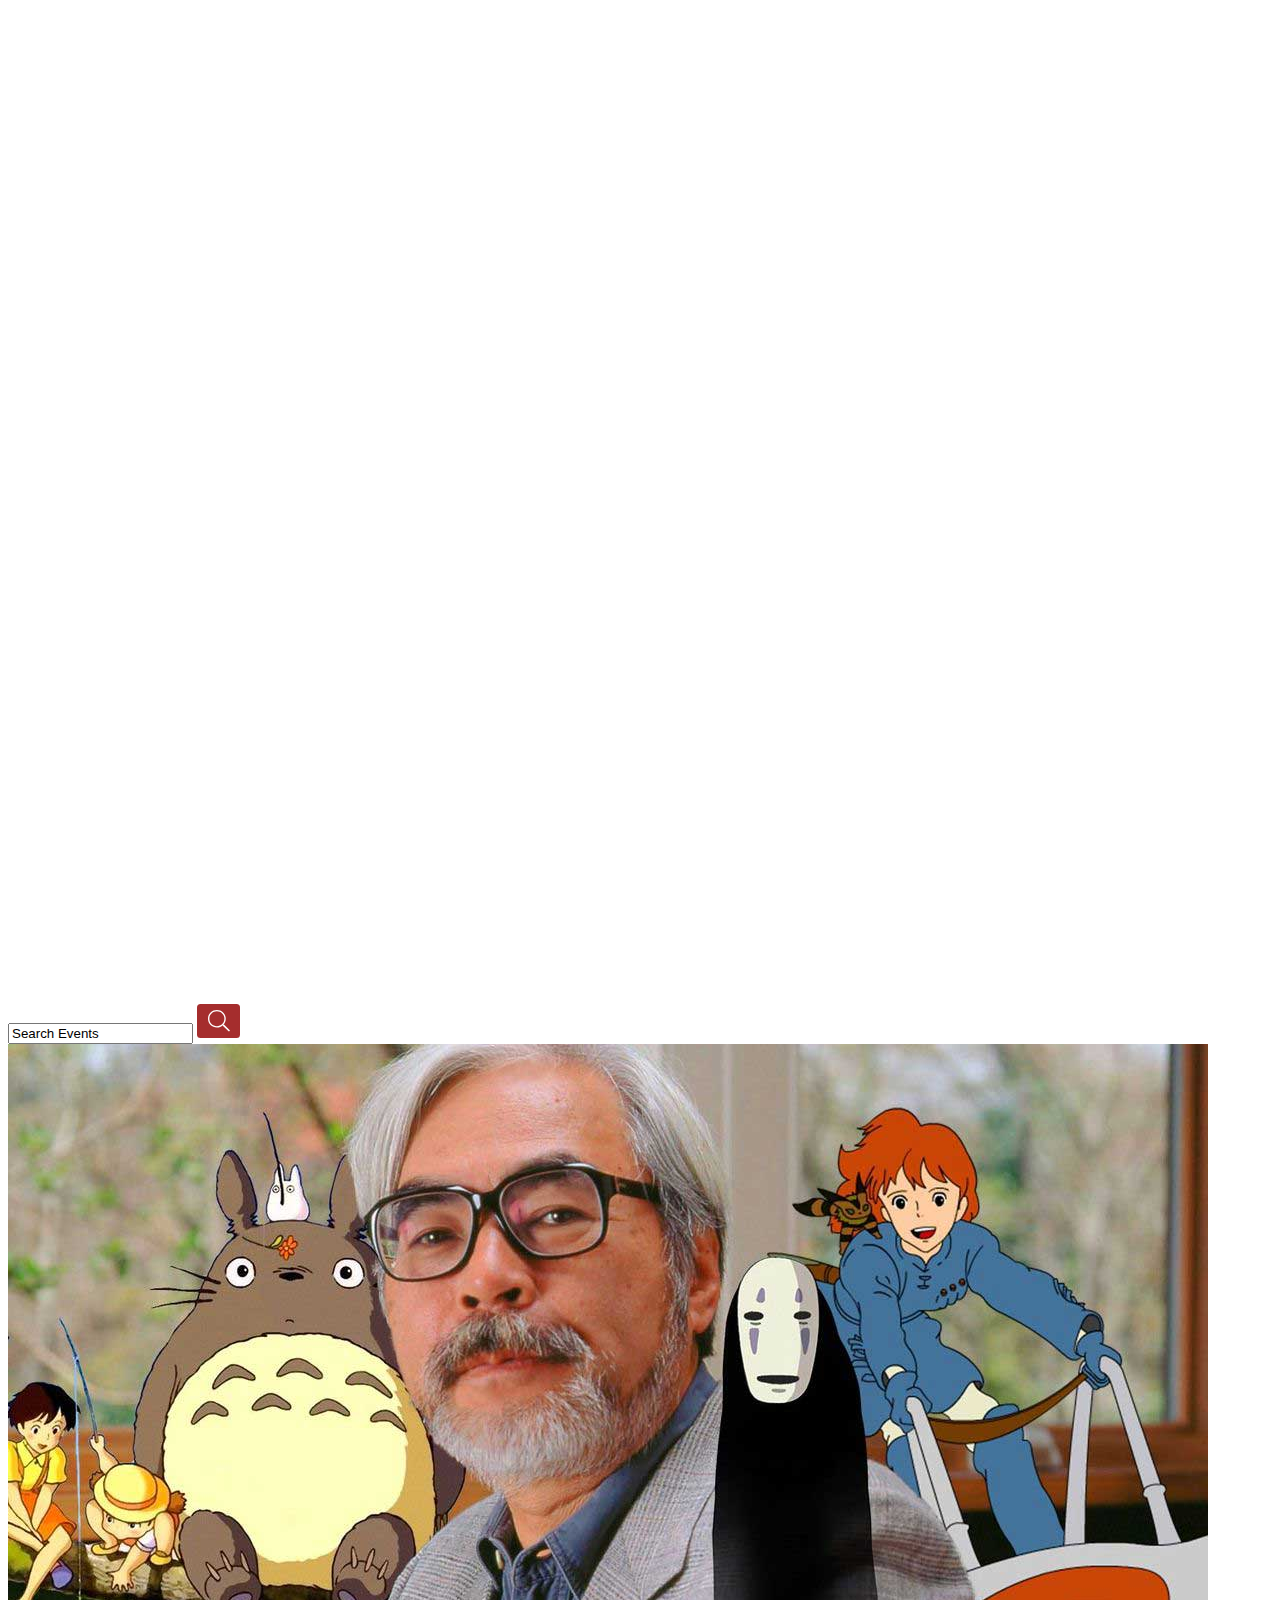
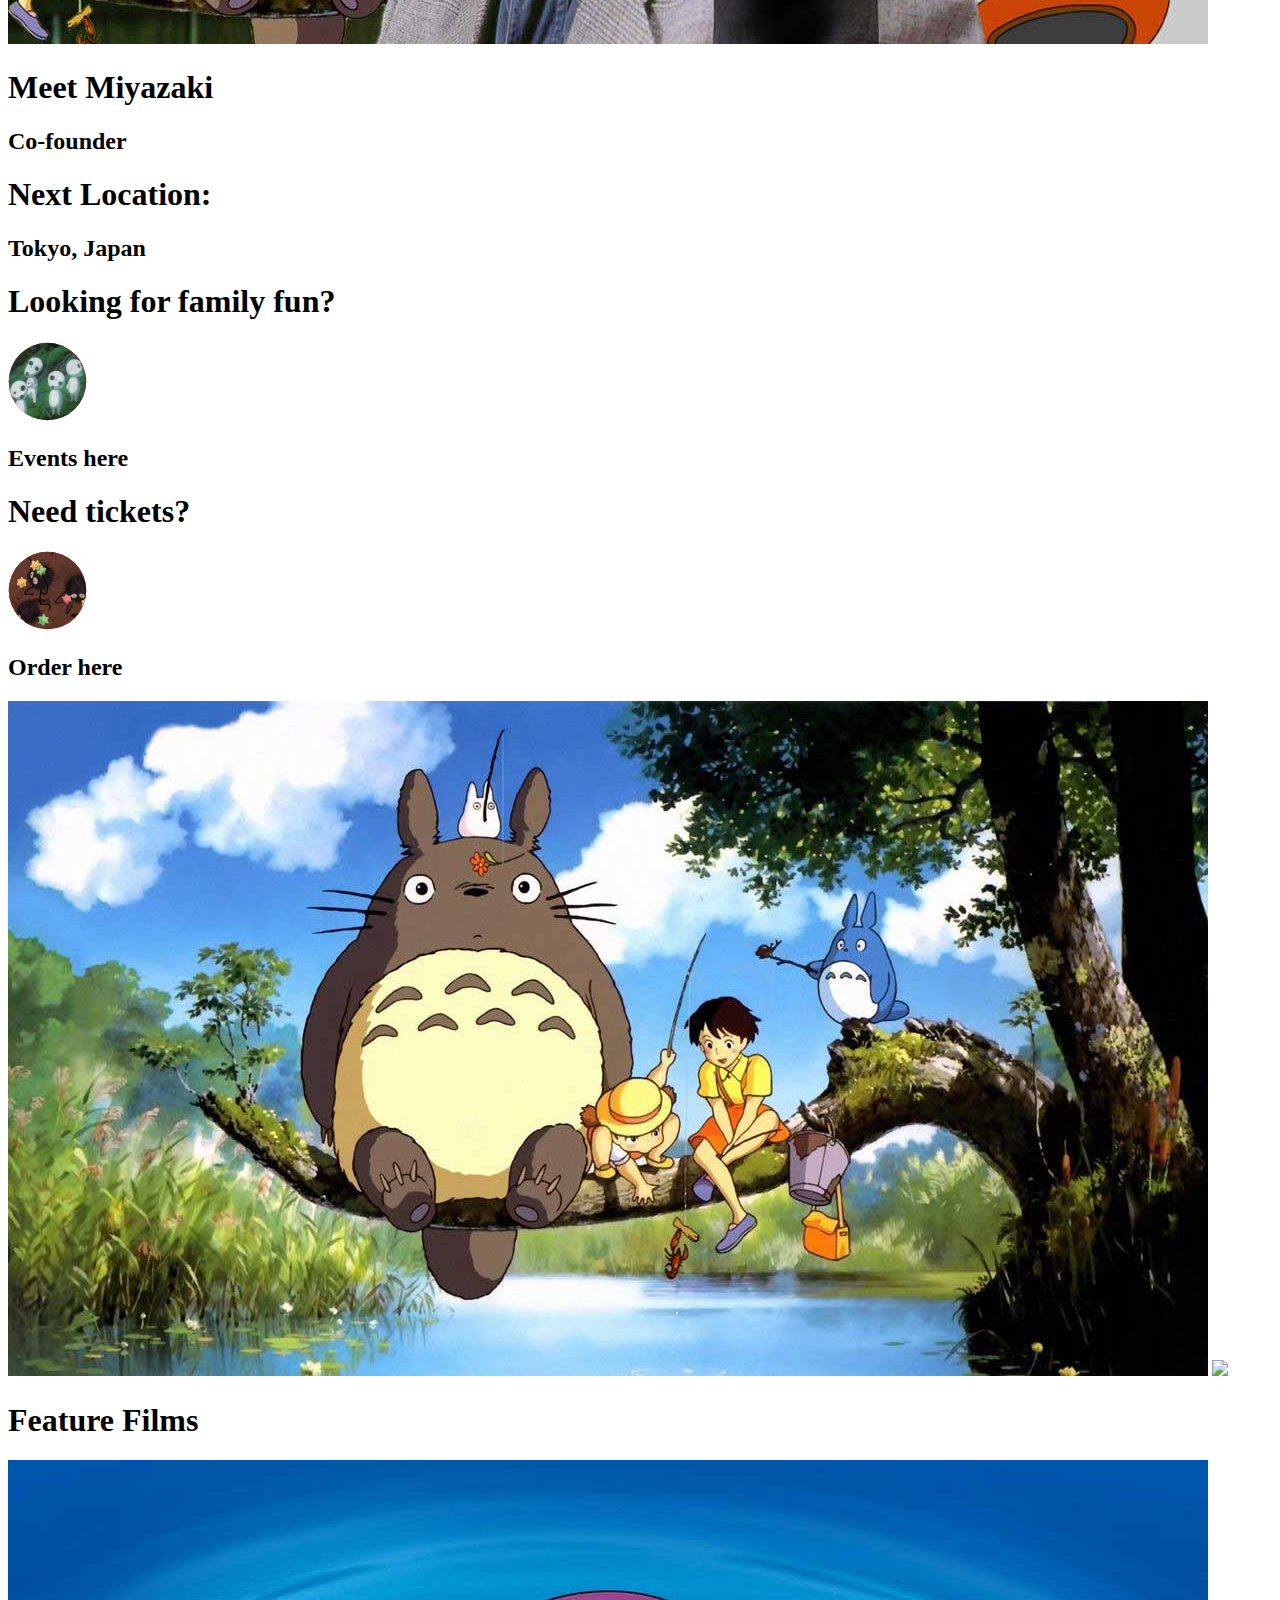
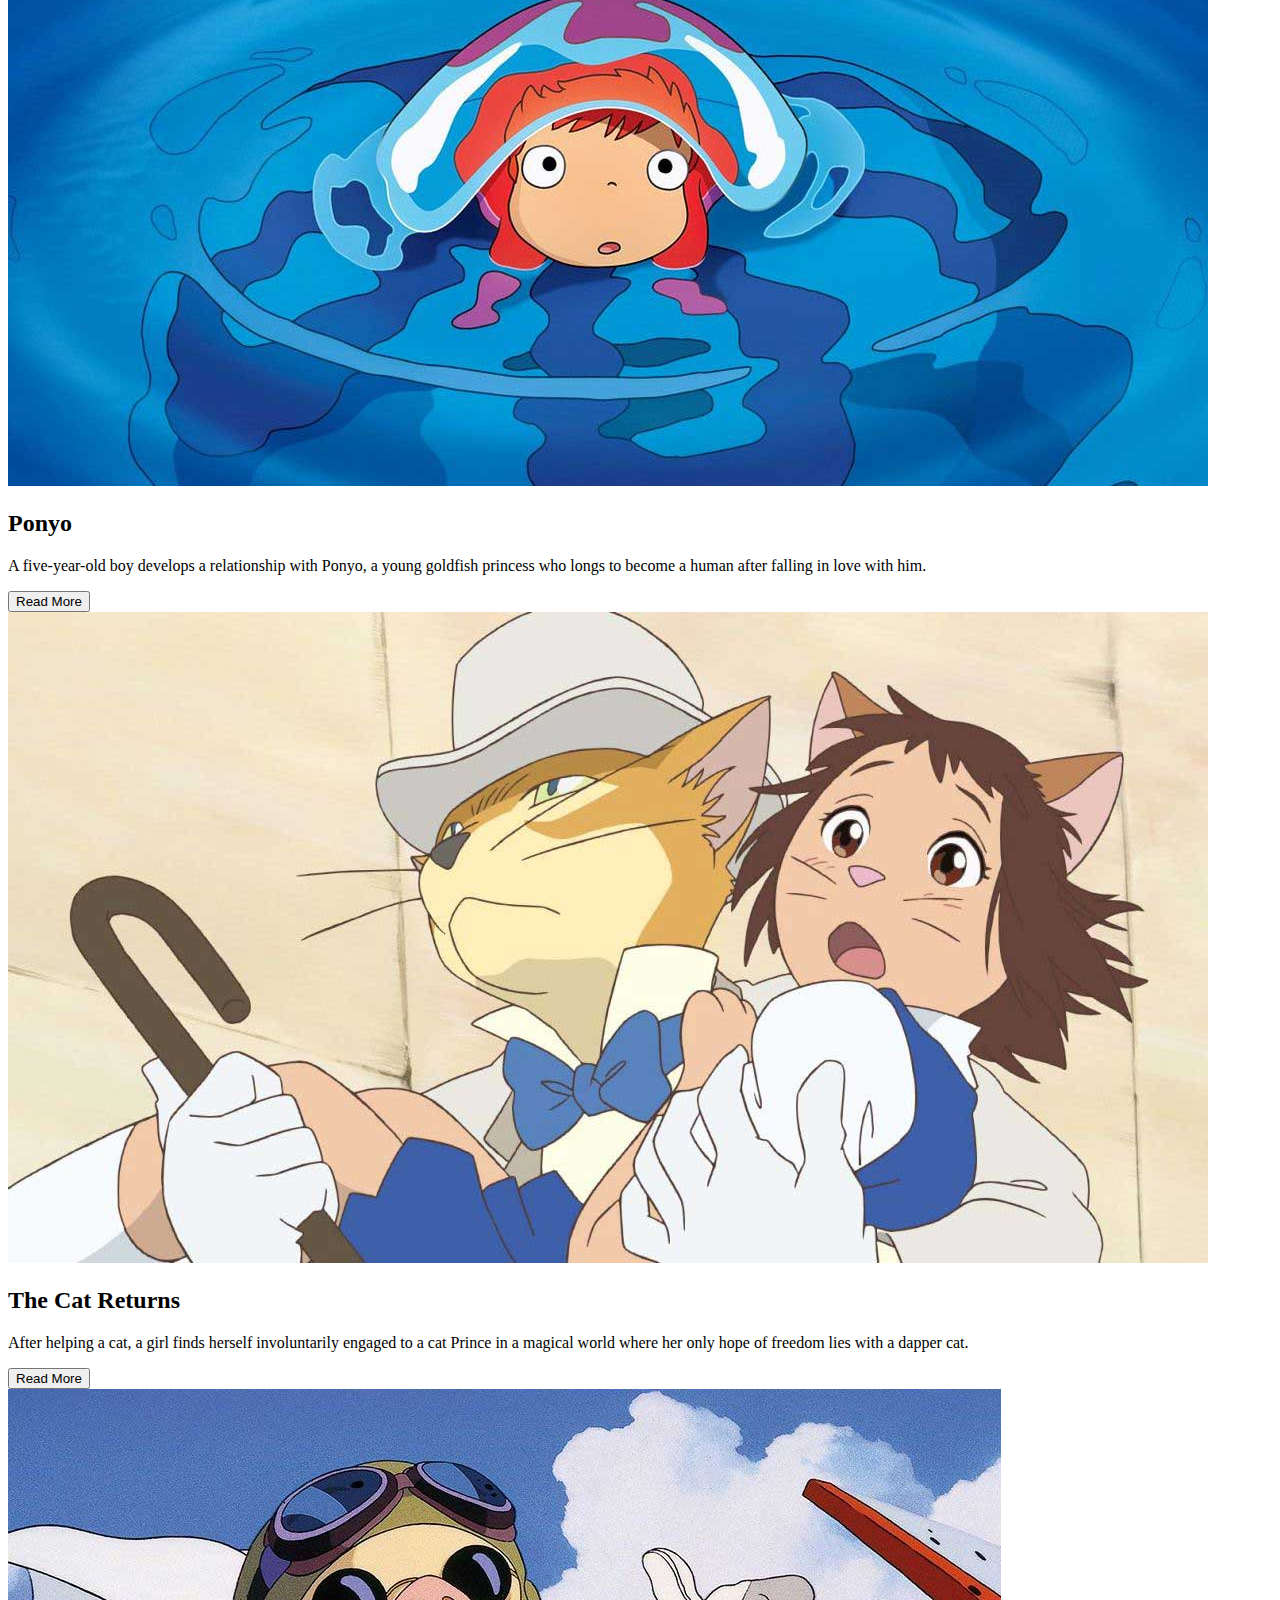
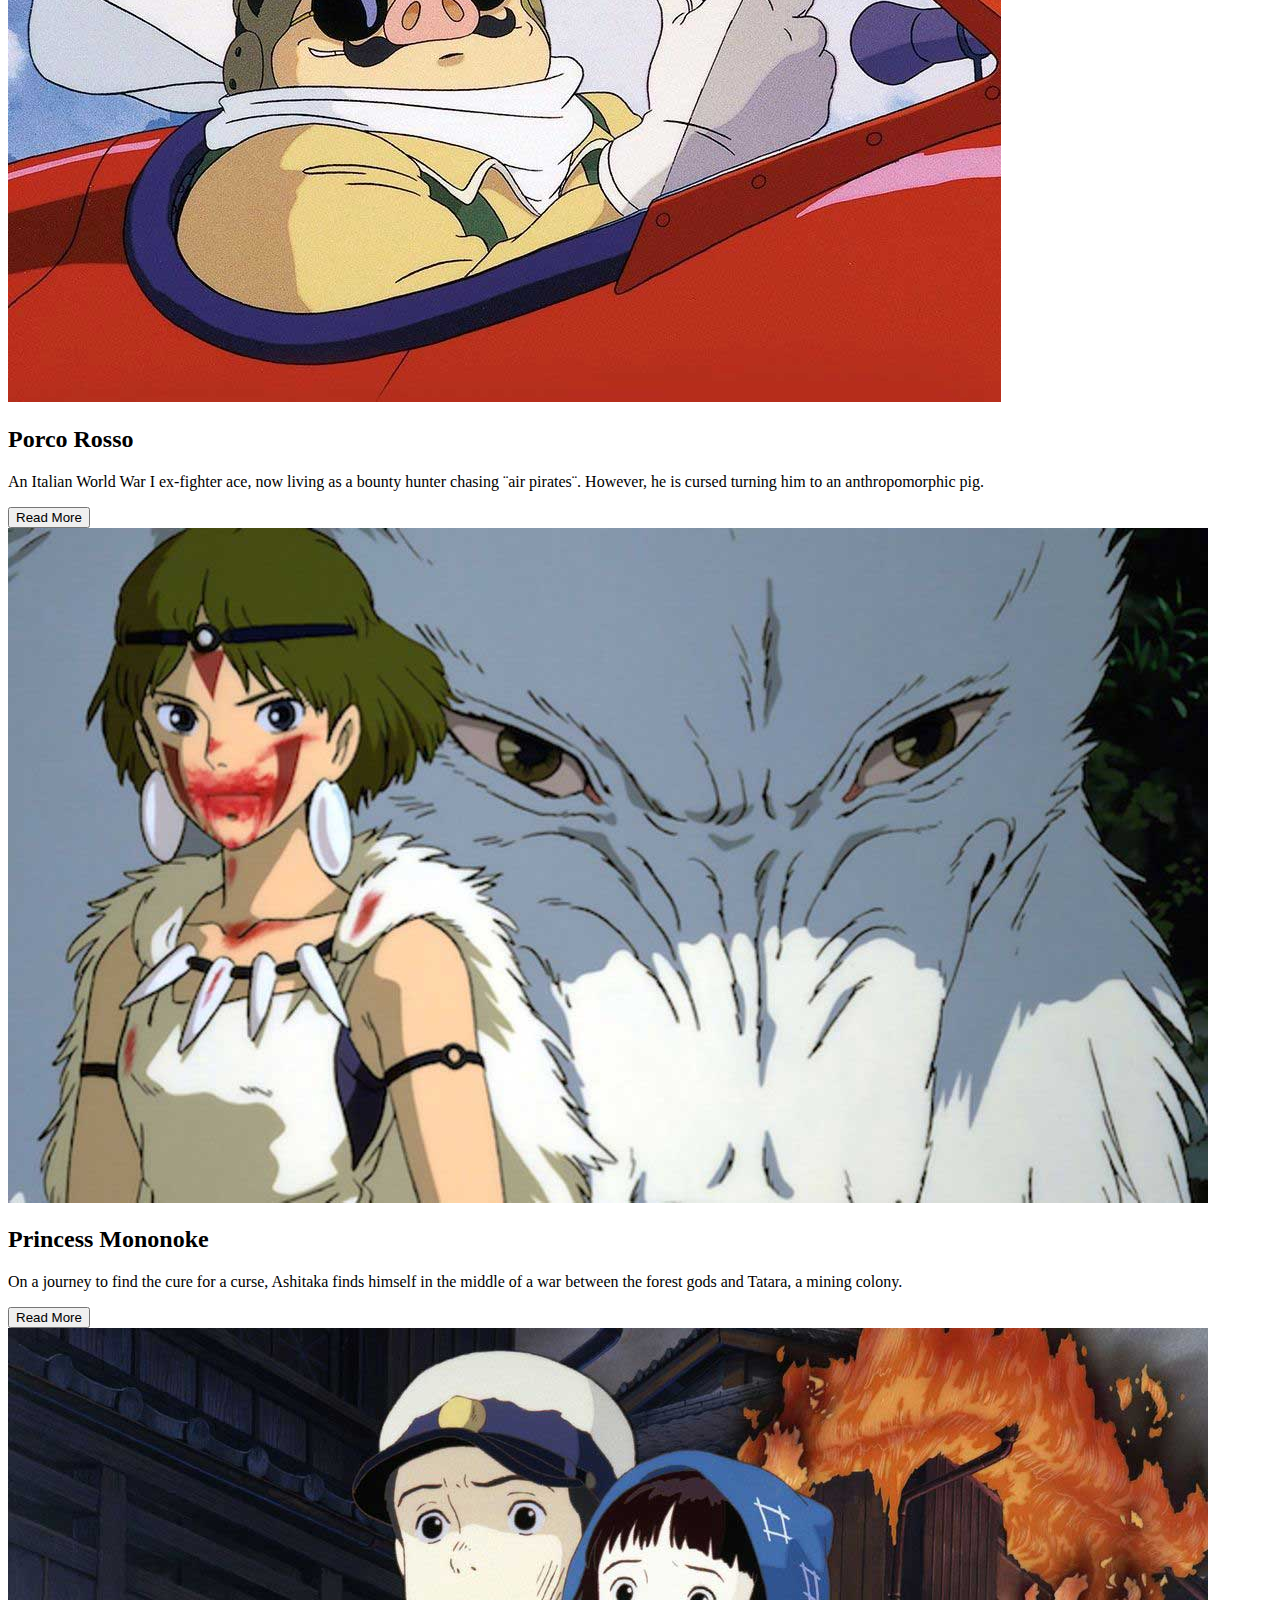
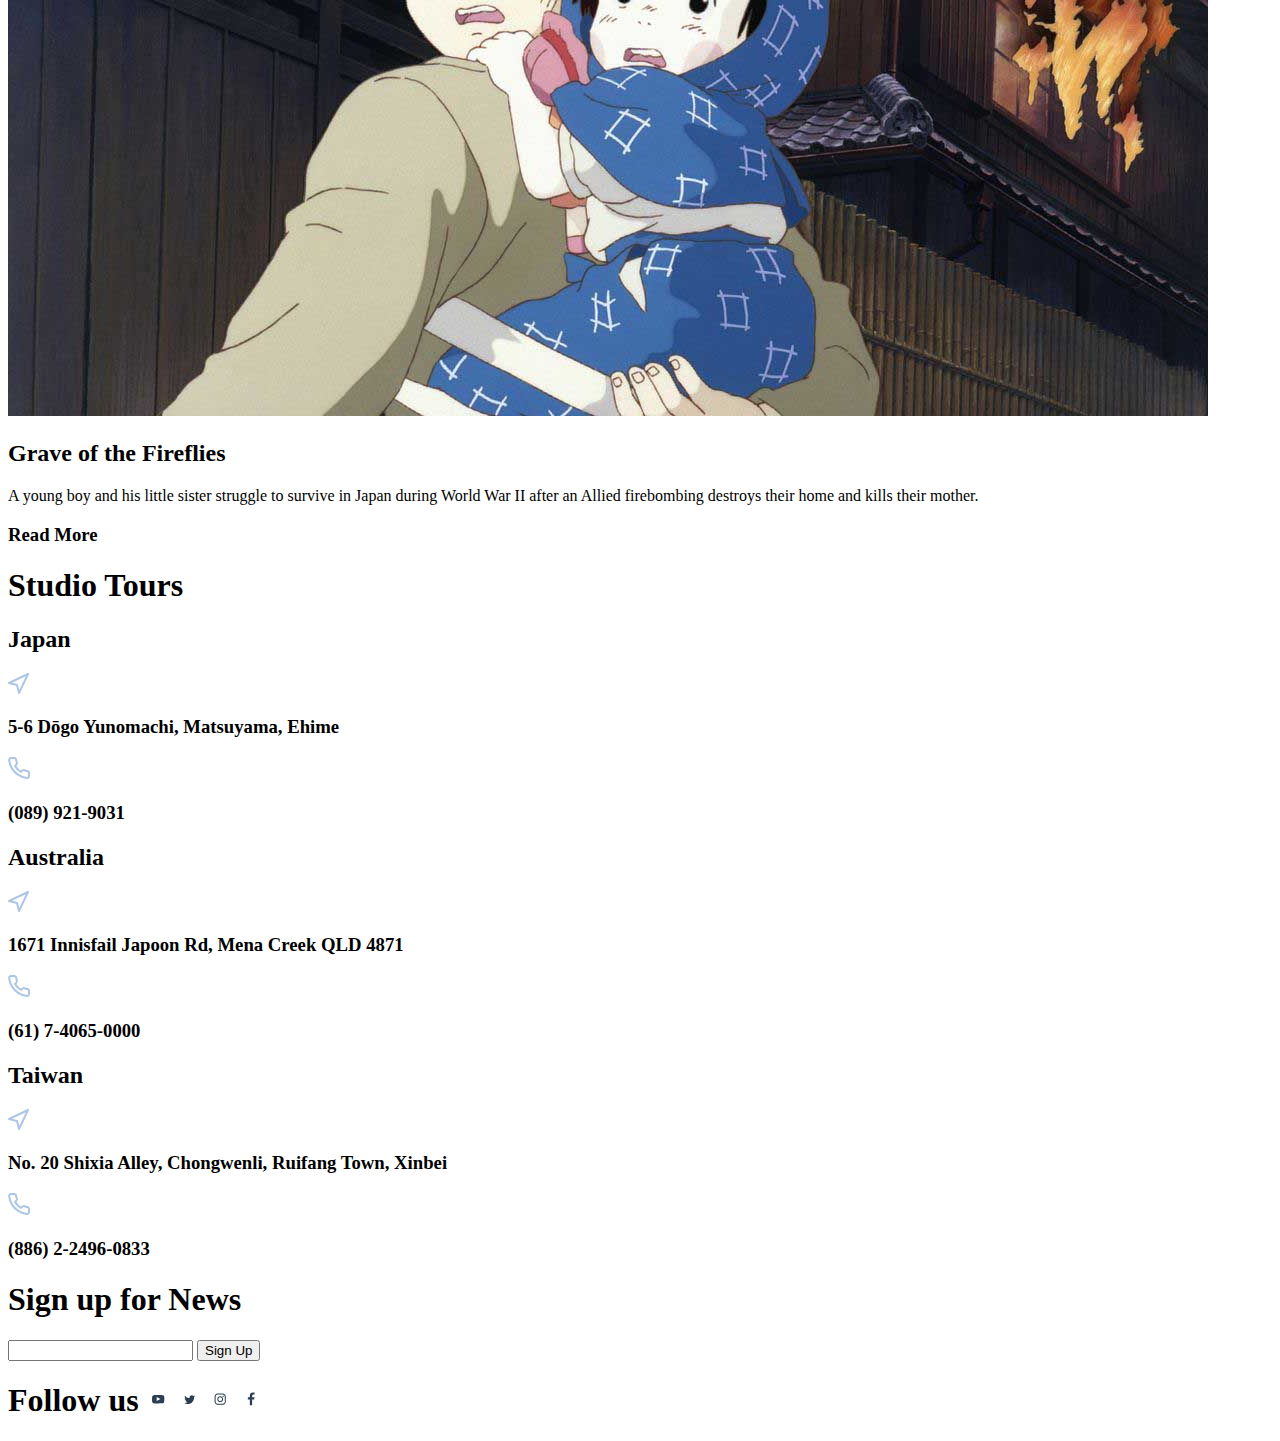
==== dev/index.html @ 04350778 "add inputs/buttons" ====
<!doctype html>
<html lang="en">

  <head>
    <meta charset="UTF-8">
    <meta name="viewport" content="width=device-width, initial-scale=1.0">
    <meta http-equiv="X-UA-Compatible" content="ie=edge">
    <link rel="stylesheet" href="css/styles.css">
    <title>KerryK Reskin</title>
  </head>

  <body>

  <header>
        <img src="/assets/Icons/studiglogo.png">
  <input type="text" value="Search Events">
        <img src="/assets/Icons/search-light.svg">
  </header>

  <section>
        <img src="/assets/hero/banner.jpg">
    <h1>Meet Miyazaki</h1>
    <h2>Co-founder</h2>
    <h1>Next Location:</h1>
    <h2>Tokyo, Japan</h2>
  </section>

  <section>
    <h1>Looking for family fun?</h1>
        <img src="/assets/Icons/sprite.svg">
    <h2>Events here</h2>
    <h1>Need tickets?</h1>
        <img src="/assets/Icons/soot.svg">
    <h2>Order here</h2>
  </section>

  <section>
        <img src="/assets/totoro.jpg">
        <img src="assets/spirited_away.jpg">
  </section>

  <section>
    <h1>Feature Films</h1>
            <div>
        <img src="/assets/Ponyo.jpg">
    <h2>Ponyo</h2>
    <p>A five-year-old boy develops a relationship with Ponyo,
       a young goldfish princess who longs to become a human 
       after falling in love with him.
      </p>
    <button type="button">Read More</button>
            </div>
            <div>
        <img src="/assets/catreturns.jpg">
    <h2>The Cat Returns</h2>
    <p>After helping a cat, a girl finds herself involuntarily 
      engaged to a cat Prince in a magical world where her only 
      hope of freedom lies with a dapper cat.
      </p>
    <button type="button">Read More</button>
            </div>
            <div>
        <img src="/assets/porcorosso.jpg">
    <h2>Porco Rosso</h2>
    <p>An Italian World War I ex-fighter ace, now living as a 
      bounty hunter chasing ¨air pirates¨. However, he is cursed 
      turning him to an anthropomorphic pig.
      </p>
    <button type="button">Read More</button>
            </div>
            <div>
        <img src="/assets/princess.jpg">
    <h2>Princess Mononoke</h2>
    <p>On a journey to find the cure for a curse, Ashitaka finds 
      himself in the middle of a war between the forest gods and 
      Tatara, a mining colony.
      </p>
    <button type="button">Read More</button>
            </div>
            <div>
        <img src="/assets/graveofthefireflies.jpg">
    <h2>Grave of the Fireflies</h2>
    <p>A young boy and his little sister struggle to survive in 
      Japan during World War II after an Allied firebombing 
      destroys their home and kills their mother.
      </p>
    <h3>Read More</h3>
            </div>
  </section>

  <footer>
    <div>
    <h1>Studio Tours</h2>
      <div>
      <h2>Japan</h2>
          <img src="/assets/Icons/arrow.svg">
        <h3>5-6 Dōgo Yunomachi, Matsuyama, Ehime</h3>
          <img src="/assets/Icons/phone.svg">
        <h3>(089) 921-9031</h3>
      </div>
      <div>
      <h2>Australia</h2>
          <img src="/assets/Icons/arrow.svg">
        <h3>1671 Innisfail Japoon Rd, Mena Creek QLD 4871</h3>
          <img src="/assets/Icons/phone.svg">
        <h3>(61) 7-4065-0000</h3>
      </div>
      <div>
      <h2>Taiwan</h2>
          <img src="/assets/Icons/arrow.svg">
        <h3>No. 20 Shixia Alley, Chongwenli, Ruifang Town, Xinbei</h3>
          <img src="/assets/Icons/phone.svg">
        <h3>(886) 2-2496-0833</h3>
      </div>
    </div>
  <form>
    <h1>Sign up for News</h1>
    <input type="text">
    <button type="button">Sign Up</button>
  </form>
    <h1>Follow us</h>
        <img src="/assets/Icons/youtube.svg">
        <img src="/assets/Icons/twitter.svg">
        <img src="/assets/Icons/instagram.svg">
        <img src="/assets/Icons/facebook.svg">
  </footer>

    <script src="js/scripts-min.js"></script>
  </body>
</html>
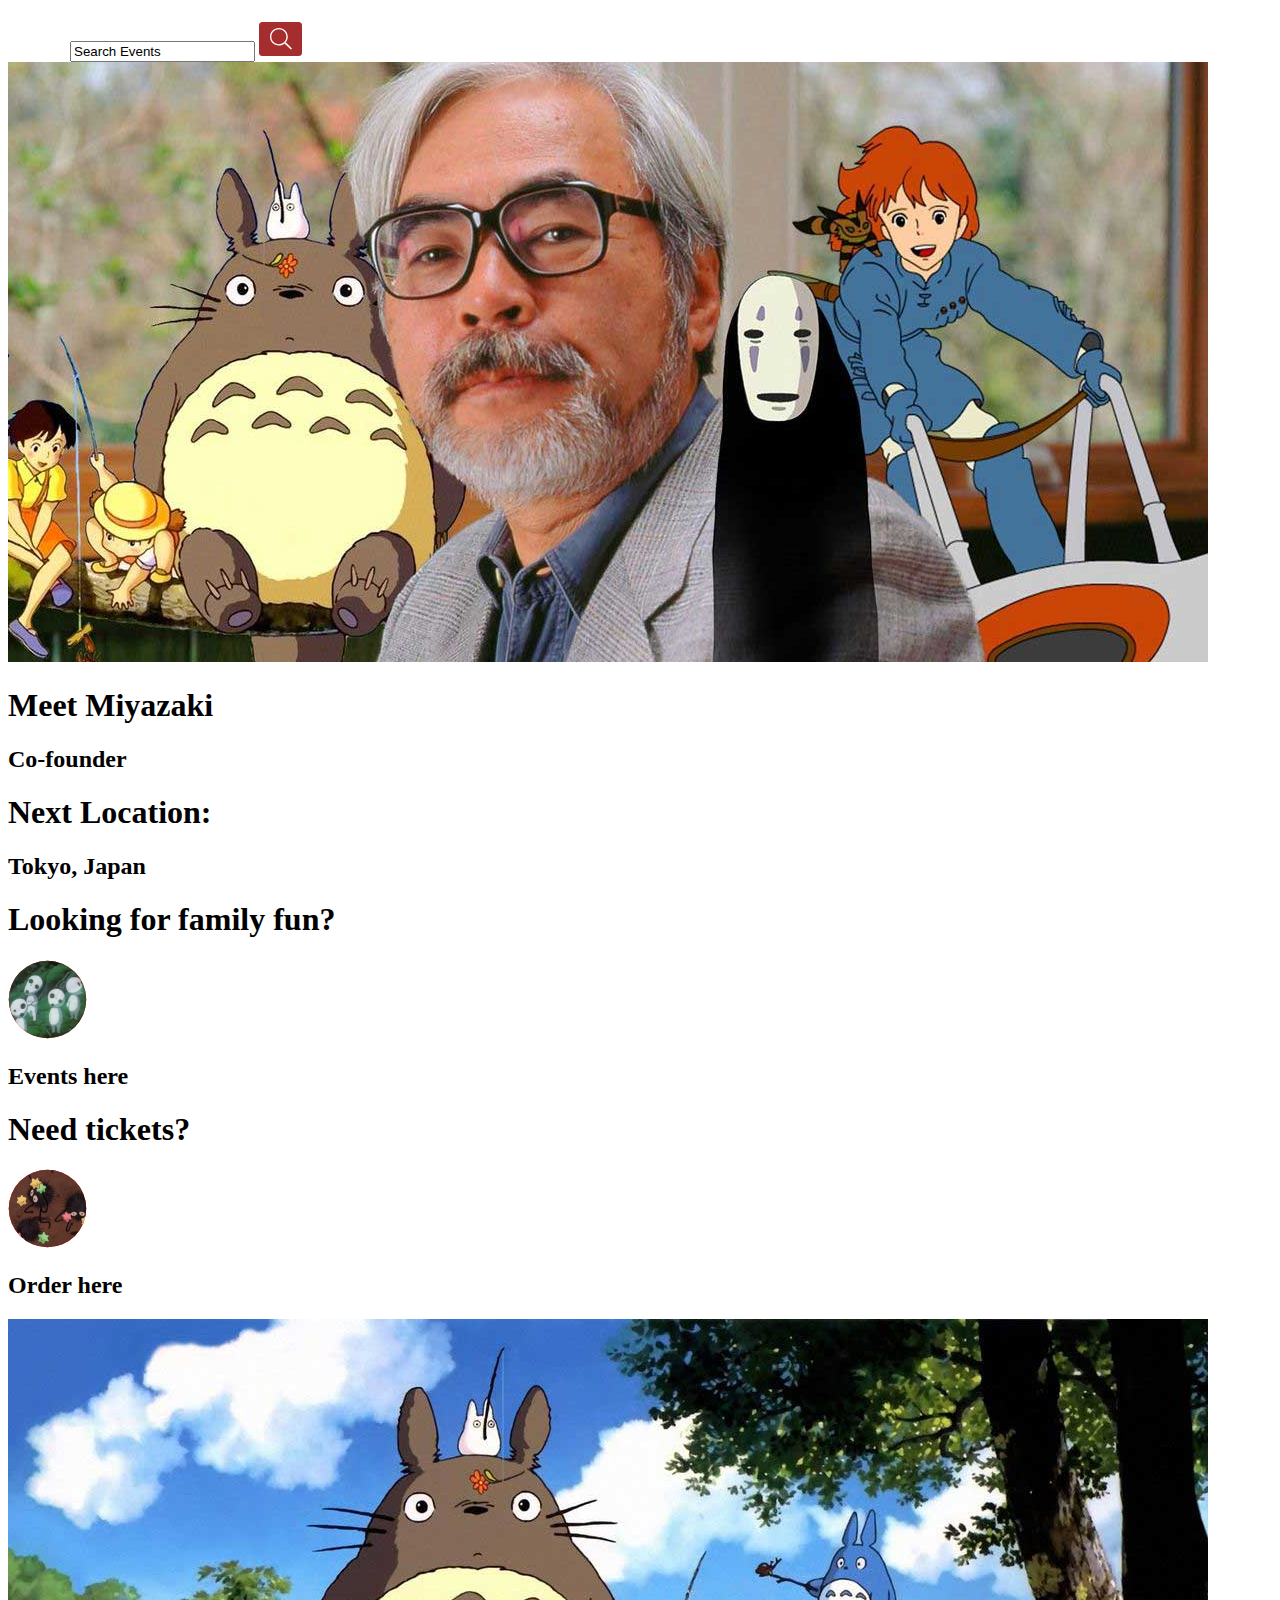
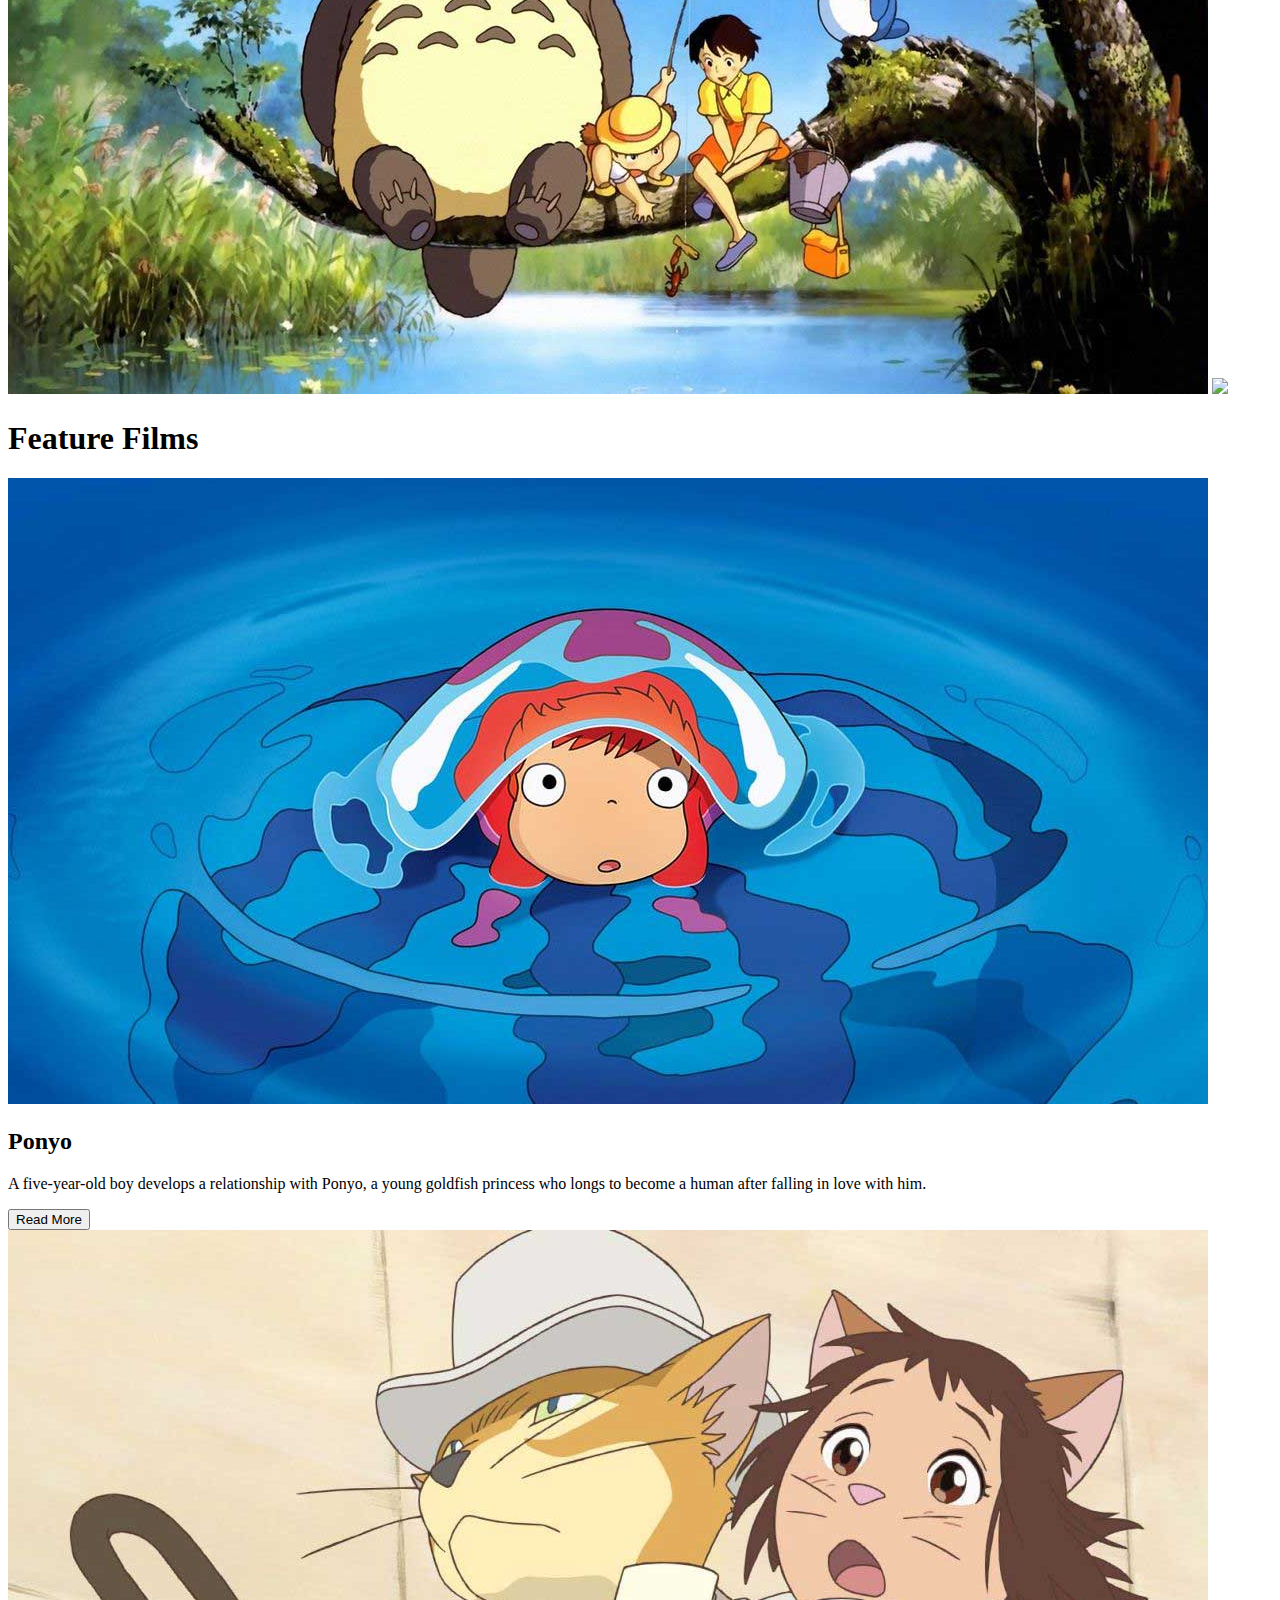
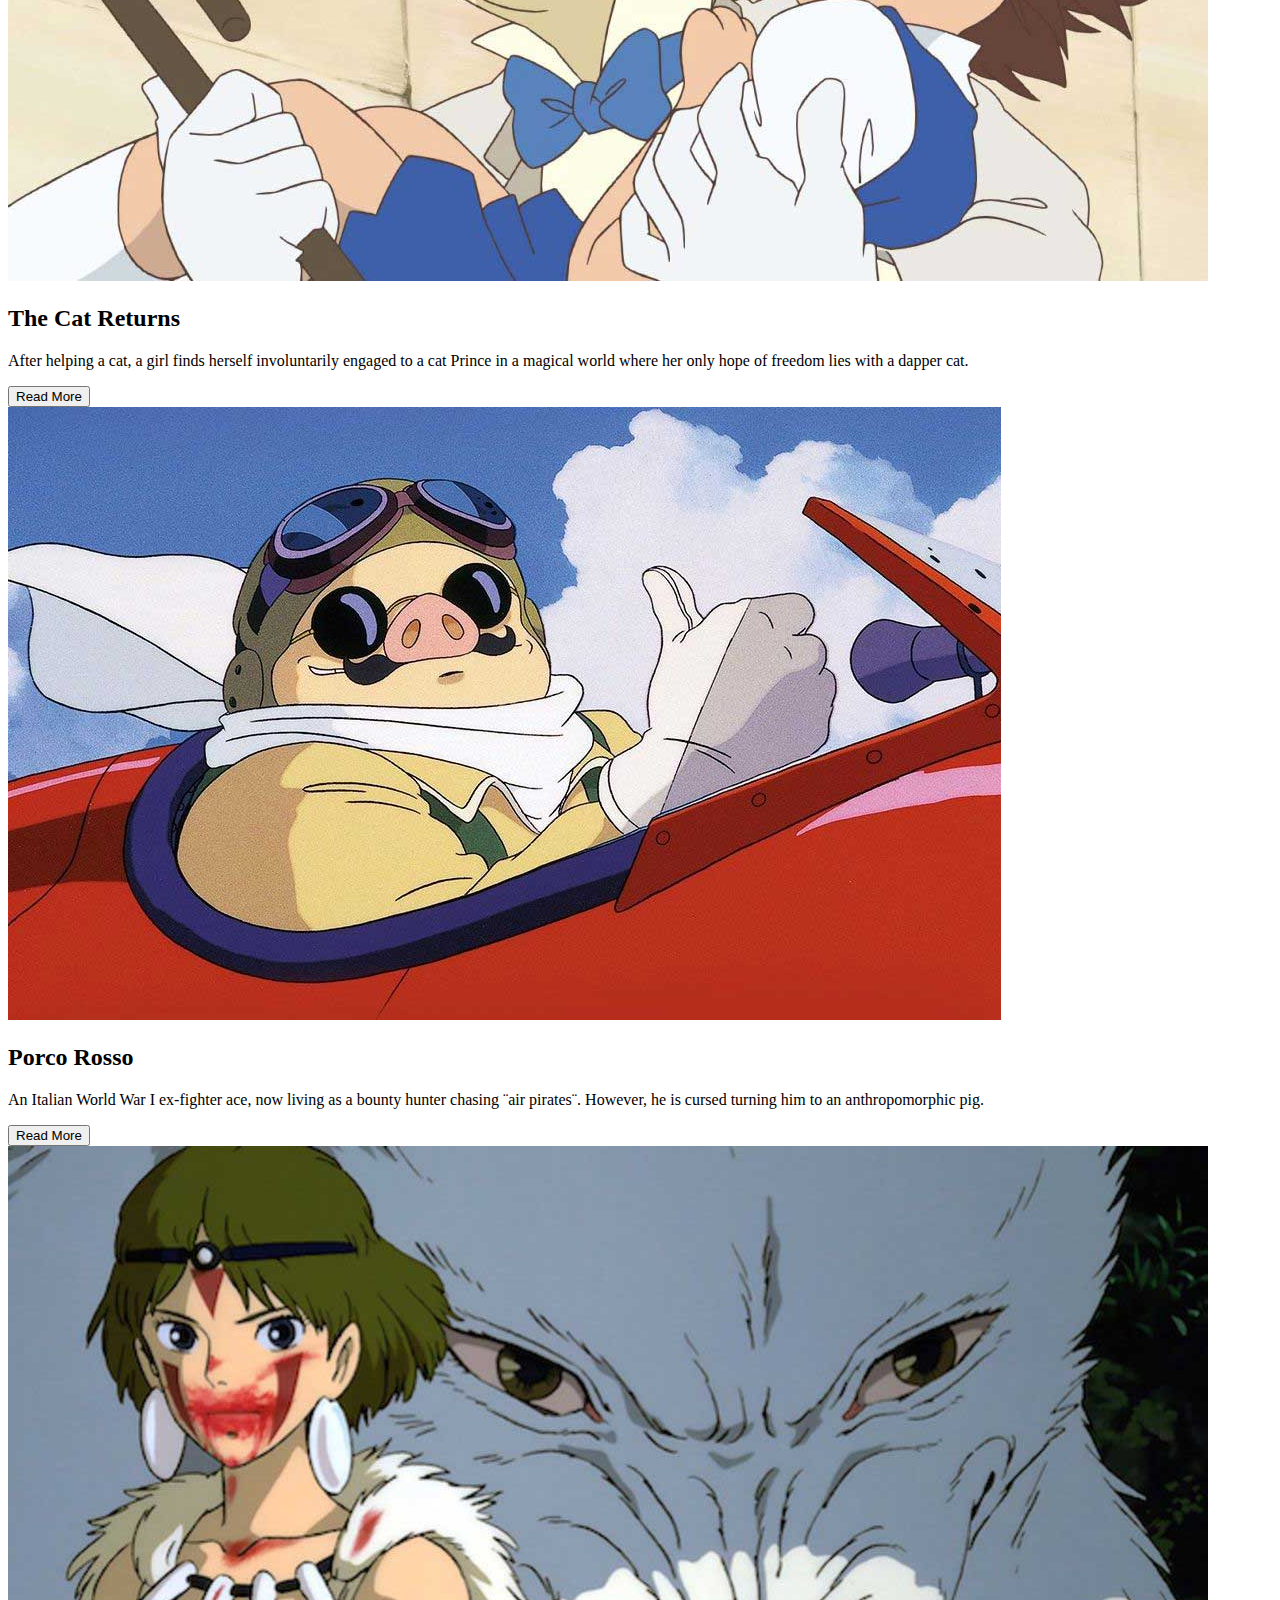
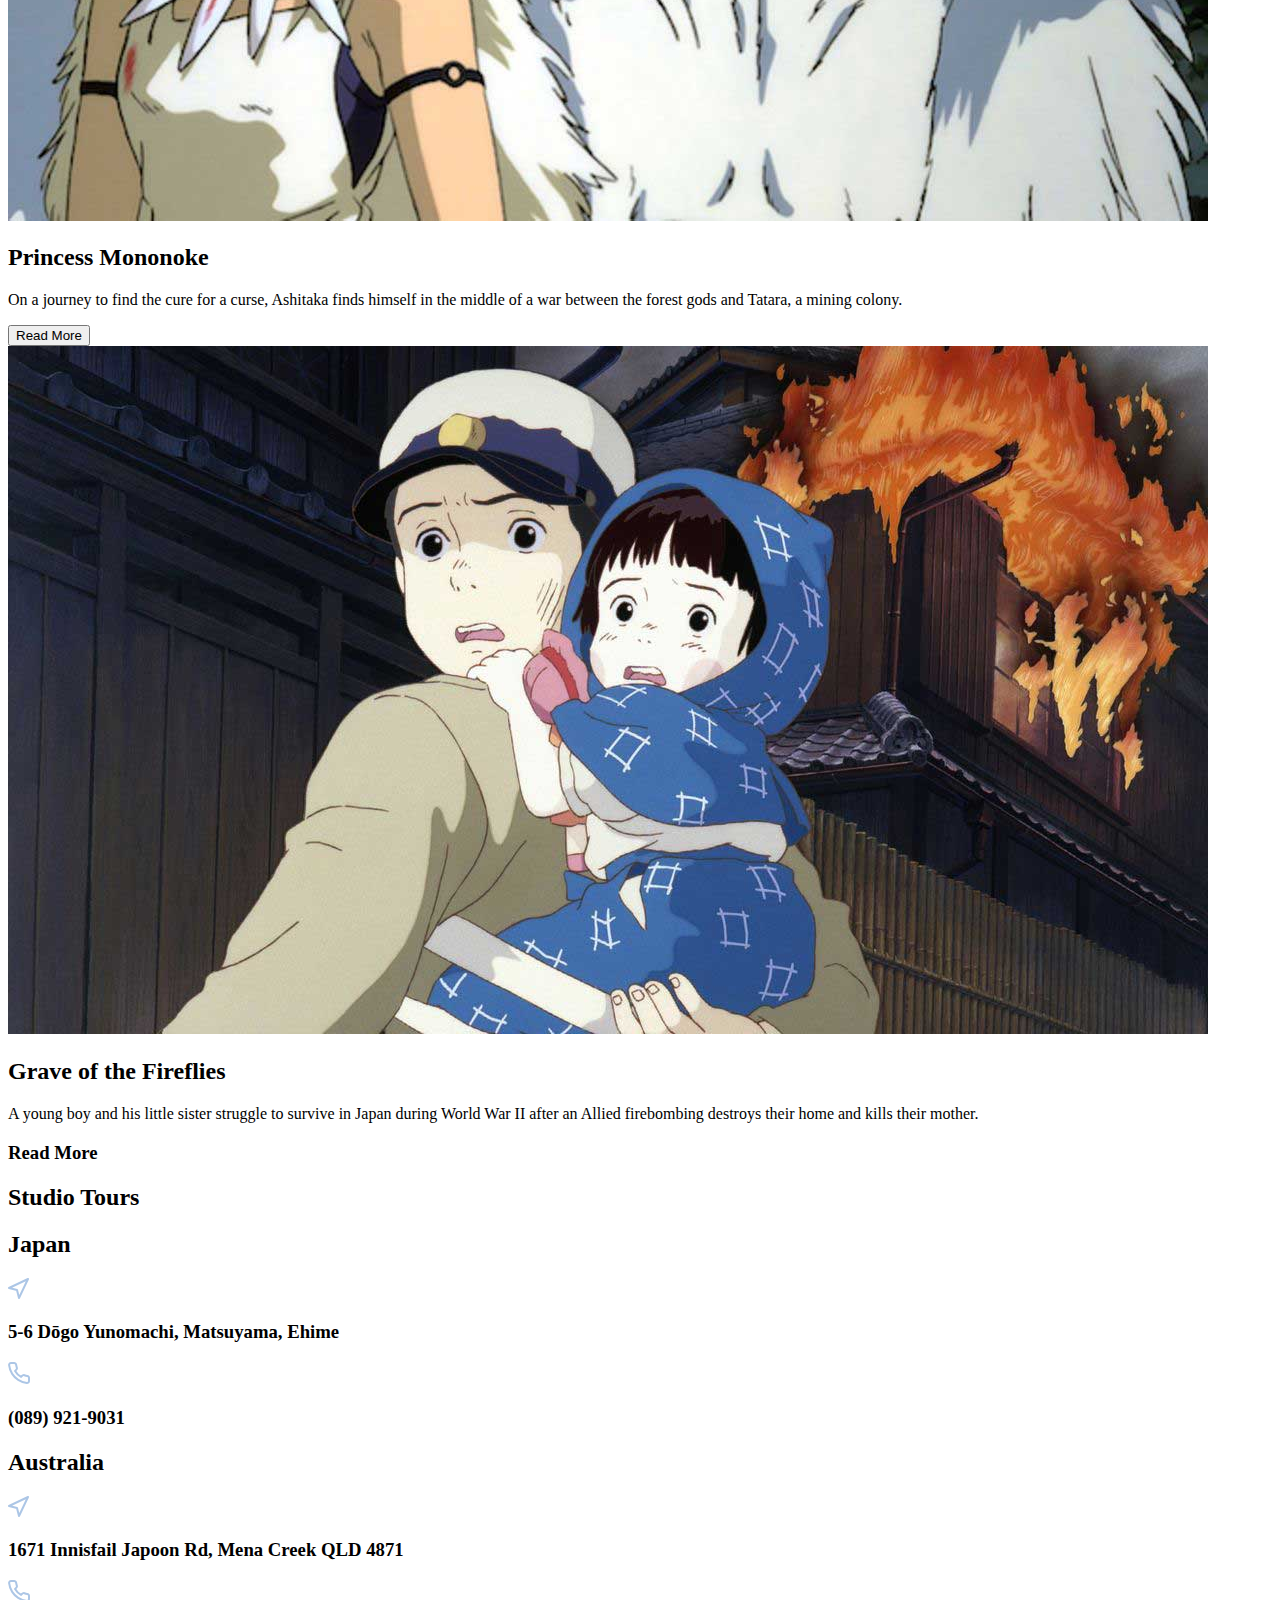
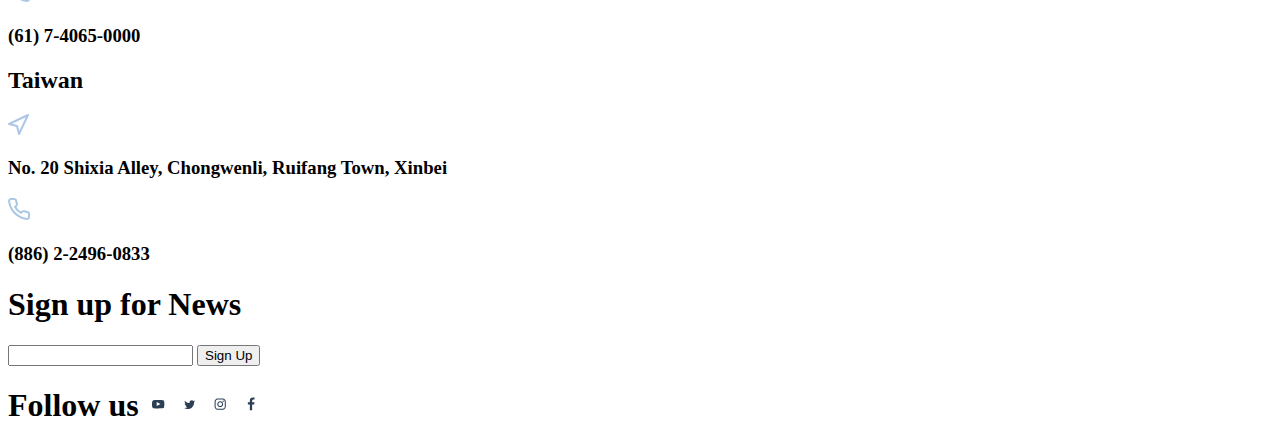
==== commit 4e12cfd1: "Basic Grid" ====
--- a/dev/index.html
+++ b/dev/index.html
@@ -11,118 +11,198 @@
 
   <body>
 
-  <header>
-        <img src="/assets/Icons/studiglogo.png">
+  <header class="container">
+    <div class="content">
+        <img src="/assets/Icons/studiologo.svg">
   <input type="text" value="Search Events">
         <img src="/assets/Icons/search-light.svg">
   </header>
-
-  <section>
+    </div>
+
+    <!-- Hero 1 -->
+  <section class=".hero">
         <img src="/assets/hero/banner.jpg">
+  </section>
+ 
+    <!-- Hero Tabs -->
+    <div class="container">
+  <section class="content">
     <h1>Meet Miyazaki</h1>
     <h2>Co-founder</h2>
+    </div>
+    <div class="container">
+  </section>
+  <section class="content">
     <h1>Next Location:</h1>
     <h2>Tokyo, Japan</h2>
   </section>
-
-  <section>
+    </div>
+
+    <div class="container">
+  <section class="content">
     <h1>Looking for family fun?</h1>
         <img src="/assets/Icons/sprite.svg">
     <h2>Events here</h2>
+  </section>
+    </div>
+    <div class="container">
+  <section class="content">
     <h1>Need tickets?</h1>
         <img src="/assets/Icons/soot.svg">
     <h2>Order here</h2>
   </section>
+   </div>
 
   <section>
         <img src="/assets/totoro.jpg">
         <img src="assets/spirited_away.jpg">
   </section>
 
-  <section>
+  <div class="container">
+  <section class="content">
     <h1>Feature Films</h1>
-            <div>
+  </section>
+  </div>
+
+  <section>
         <img src="/assets/Ponyo.jpg">
+  </section>
+  <div class="container">
+    <section class="content">
     <h2>Ponyo</h2>
     <p>A five-year-old boy develops a relationship with Ponyo,
        a young goldfish princess who longs to become a human 
        after falling in love with him.
       </p>
     <button type="button">Read More</button>
-            </div>
-            <div>
+  </section>
+  </div> 
+            
+  <section>
         <img src="/assets/catreturns.jpg">
+  </section>
+  <div class="container">
+    <section class="content">
     <h2>The Cat Returns</h2>
     <p>After helping a cat, a girl finds herself involuntarily 
       engaged to a cat Prince in a magical world where her only 
       hope of freedom lies with a dapper cat.
       </p>
     <button type="button">Read More</button>
-            </div>
-            <div>
+  </section>
+  </div>
+
+  <section>
         <img src="/assets/porcorosso.jpg">
+  </section>
+  <div class="container">
+    <section class="content">
     <h2>Porco Rosso</h2>
     <p>An Italian World War I ex-fighter ace, now living as a 
       bounty hunter chasing ¨air pirates¨. However, he is cursed 
       turning him to an anthropomorphic pig.
       </p>
     <button type="button">Read More</button>
-            </div>
-            <div>
+  </section>
+  </div>
+  
+  <section>
         <img src="/assets/princess.jpg">
+  </section>
+  <div class="container">
+    <section class="content">
     <h2>Princess Mononoke</h2>
     <p>On a journey to find the cure for a curse, Ashitaka finds 
       himself in the middle of a war between the forest gods and 
       Tatara, a mining colony.
       </p>
     <button type="button">Read More</button>
-            </div>
-            <div>
+  </section>
+  </div>
+  
+  <section>
         <img src="/assets/graveofthefireflies.jpg">
+  </section>
+  <div class="container">
+    <section class="content">
     <h2>Grave of the Fireflies</h2>
     <p>A young boy and his little sister struggle to survive in 
       Japan during World War II after an Allied firebombing 
       destroys their home and kills their mother.
       </p>
     <h3>Read More</h3>
-            </div>
-  </section>
-
+  </section>
+  </div>
+
+  <!-- Footer -->
   <footer>
-    <div>
-    <h1>Studio Tours</h2>
+    <div class="container">
+    <section class="content">
+    <h2>Studio Tours</h2>
+    </section>
       <div>
+      
+    <div class="container">
+    <section class="content">
       <h2>Japan</h2>
+    </section>
+    </div>
+      <div class="container">
+      <section class="content">
           <img src="/assets/Icons/arrow.svg">
         <h3>5-6 Dōgo Yunomachi, Matsuyama, Ehime</h3>
           <img src="/assets/Icons/phone.svg">
         <h3>(089) 921-9031</h3>
+      </section>
       </div>
-      <div>
+
+    <div class="container">
+    <section class="content">
       <h2>Australia</h2>
+    </section>
+    </div>
+      <div class="container">
+      <section class="content">
           <img src="/assets/Icons/arrow.svg">
         <h3>1671 Innisfail Japoon Rd, Mena Creek QLD 4871</h3>
           <img src="/assets/Icons/phone.svg">
         <h3>(61) 7-4065-0000</h3>
+      </section>
       </div>
-      <div>
+
+    <div class="container">
+    <section class="content">
       <h2>Taiwan</h2>
+    </section>
+    </div>
+      <div class="container">
+      <section class="content">    
           <img src="/assets/Icons/arrow.svg">
         <h3>No. 20 Shixia Alley, Chongwenli, Ruifang Town, Xinbei</h3>
           <img src="/assets/Icons/phone.svg">
         <h3>(886) 2-2496-0833</h3>
+      </section>
       </div>
-    </div>
+
+  <div class="container">
+  <section class="content"> 
   <form>
     <h1>Sign up for News</h1>
     <input type="text">
     <button type="button">Sign Up</button>
   </form>
+  </section>
+  </div> 
+  
+  <div class="container">
+  <section class="content"> 
     <h1>Follow us</h>
         <img src="/assets/Icons/youtube.svg">
         <img src="/assets/Icons/twitter.svg">
         <img src="/assets/Icons/instagram.svg">
         <img src="/assets/Icons/facebook.svg">
+  </section>
+  </div> 
   </footer>
 
     <script src="js/scripts-min.js"></script>
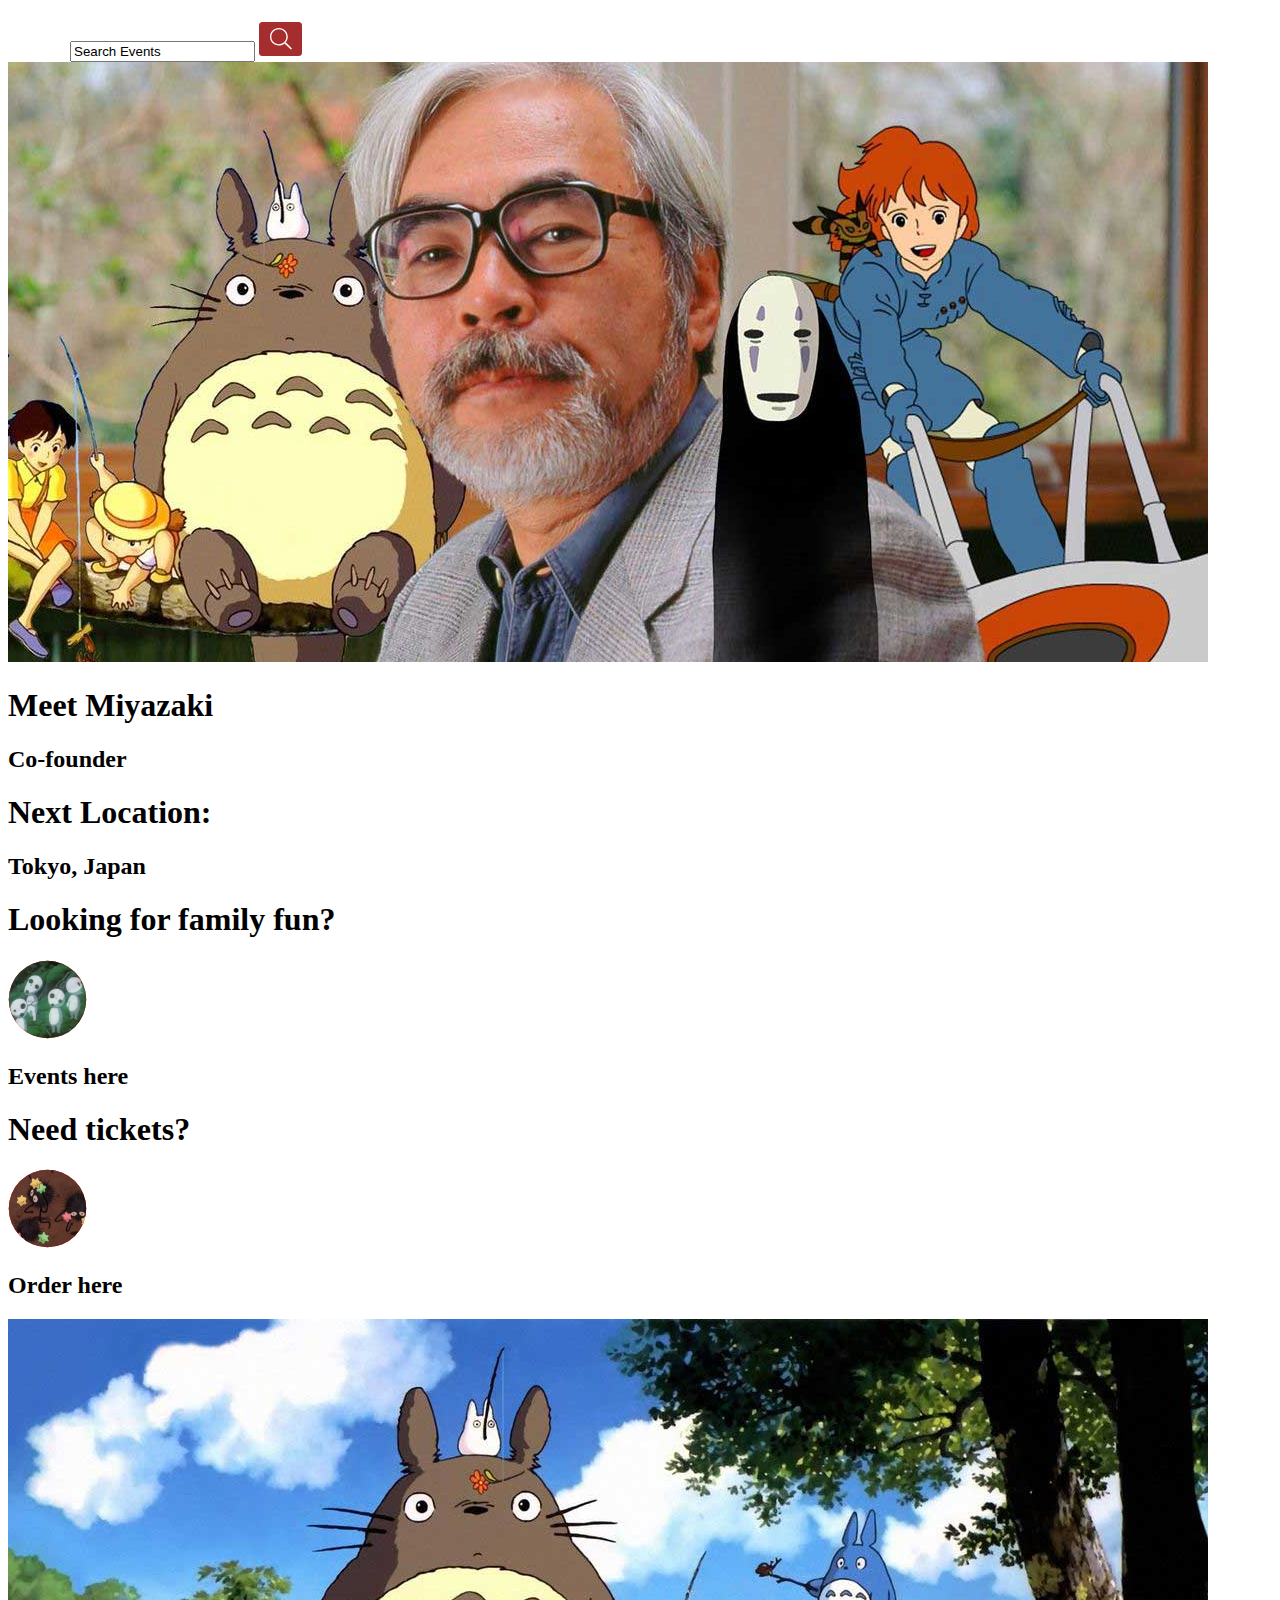
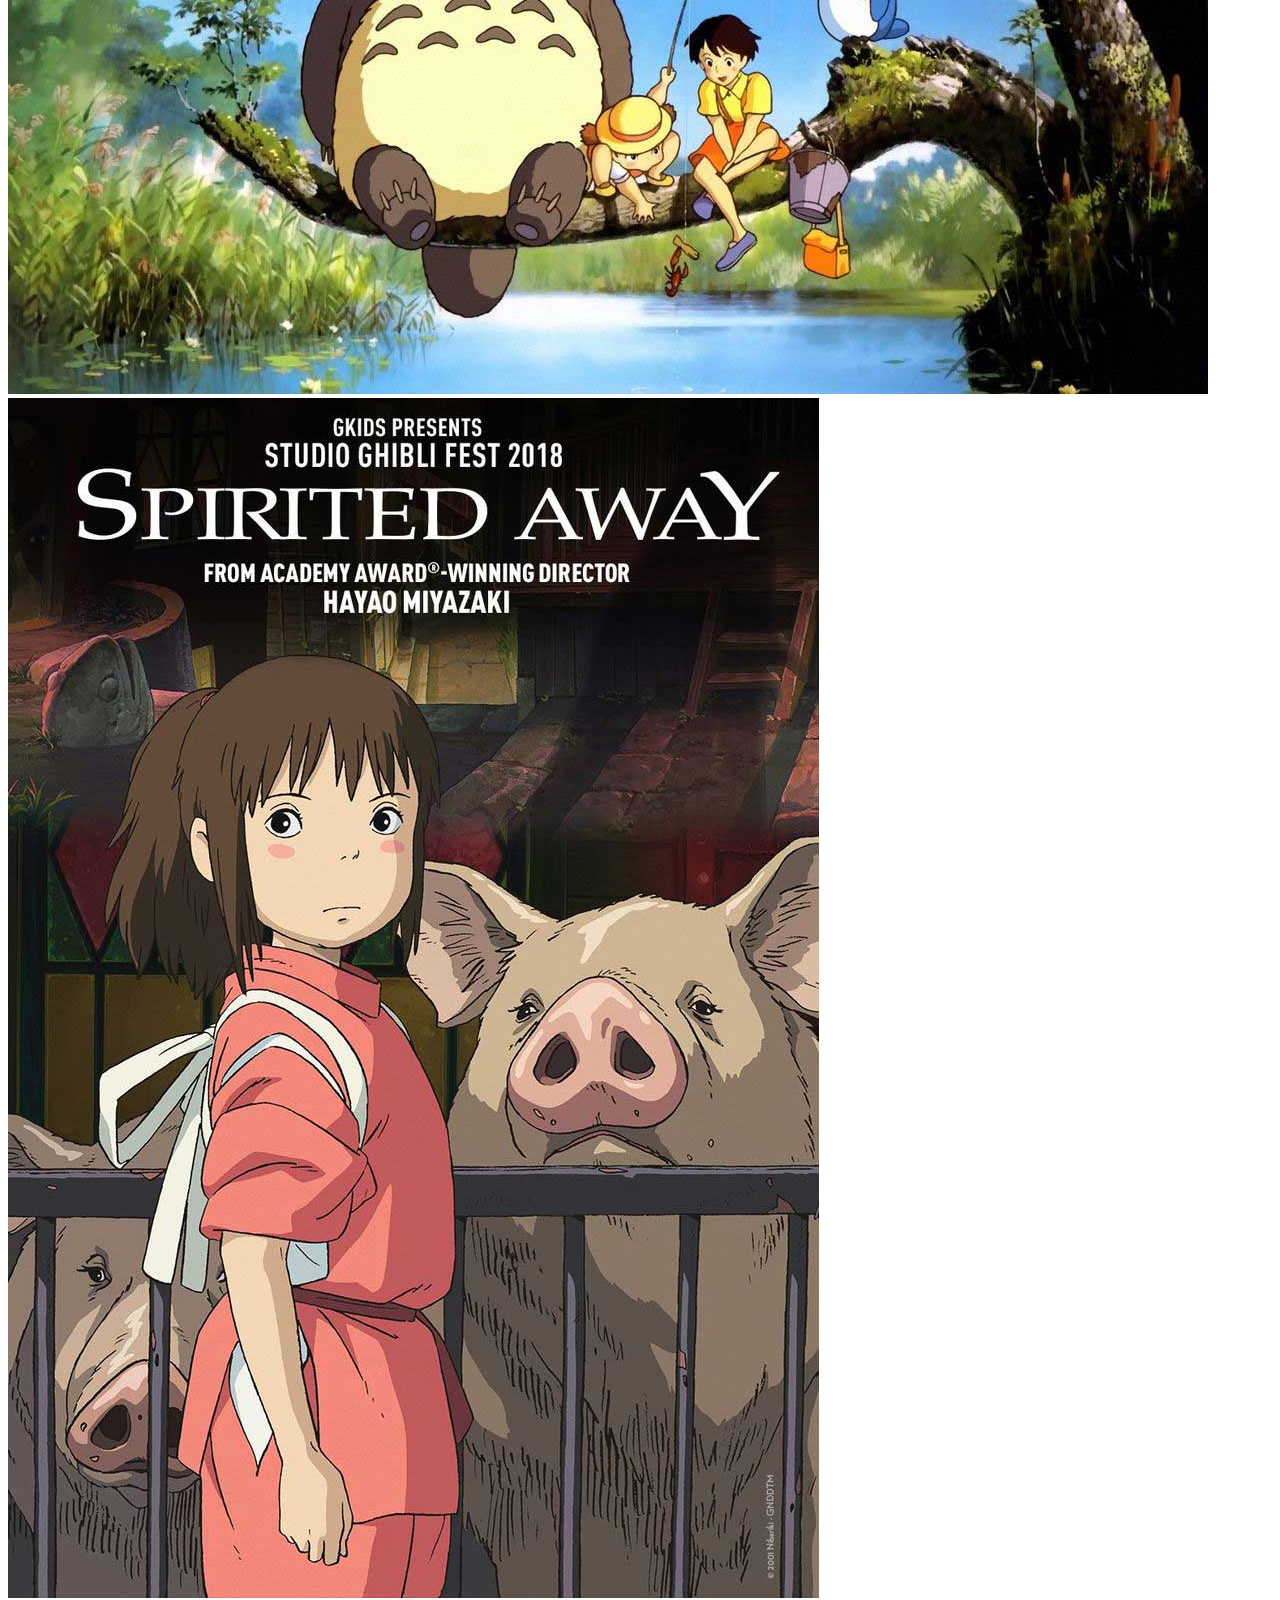
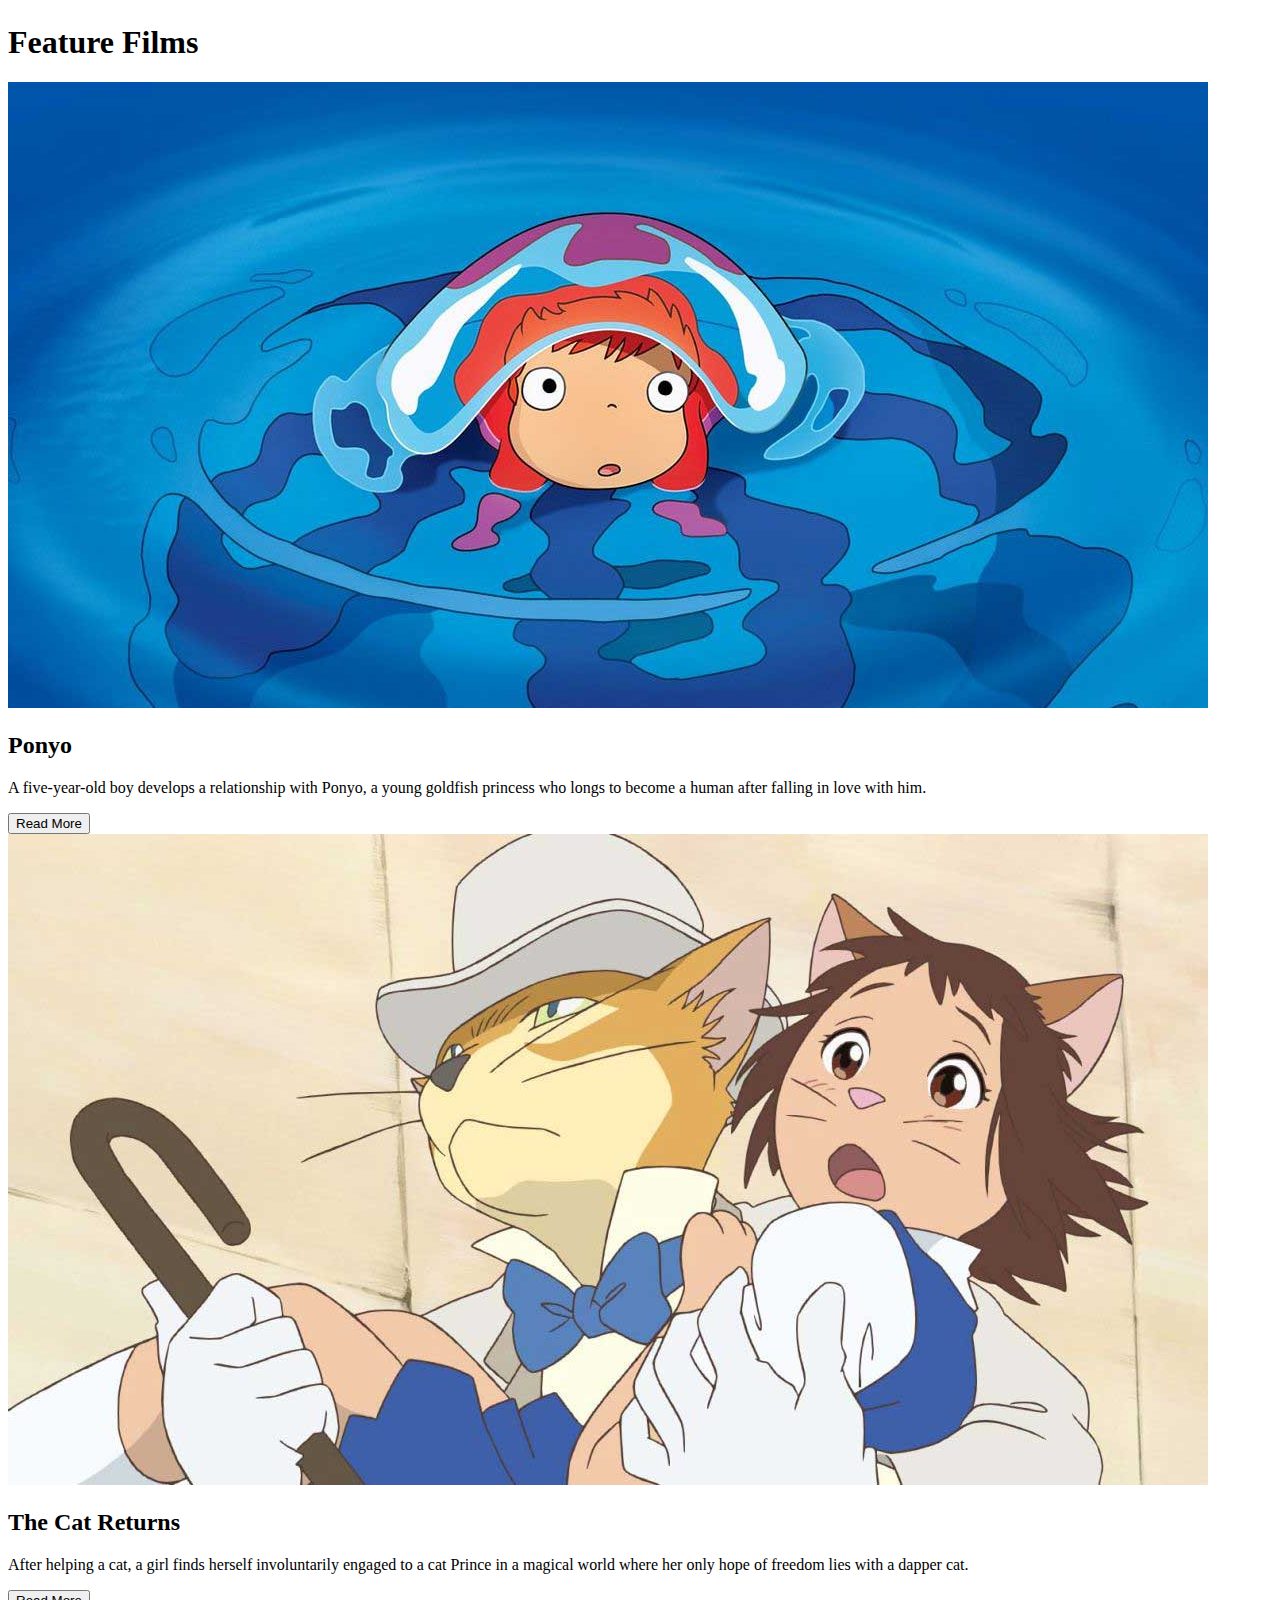
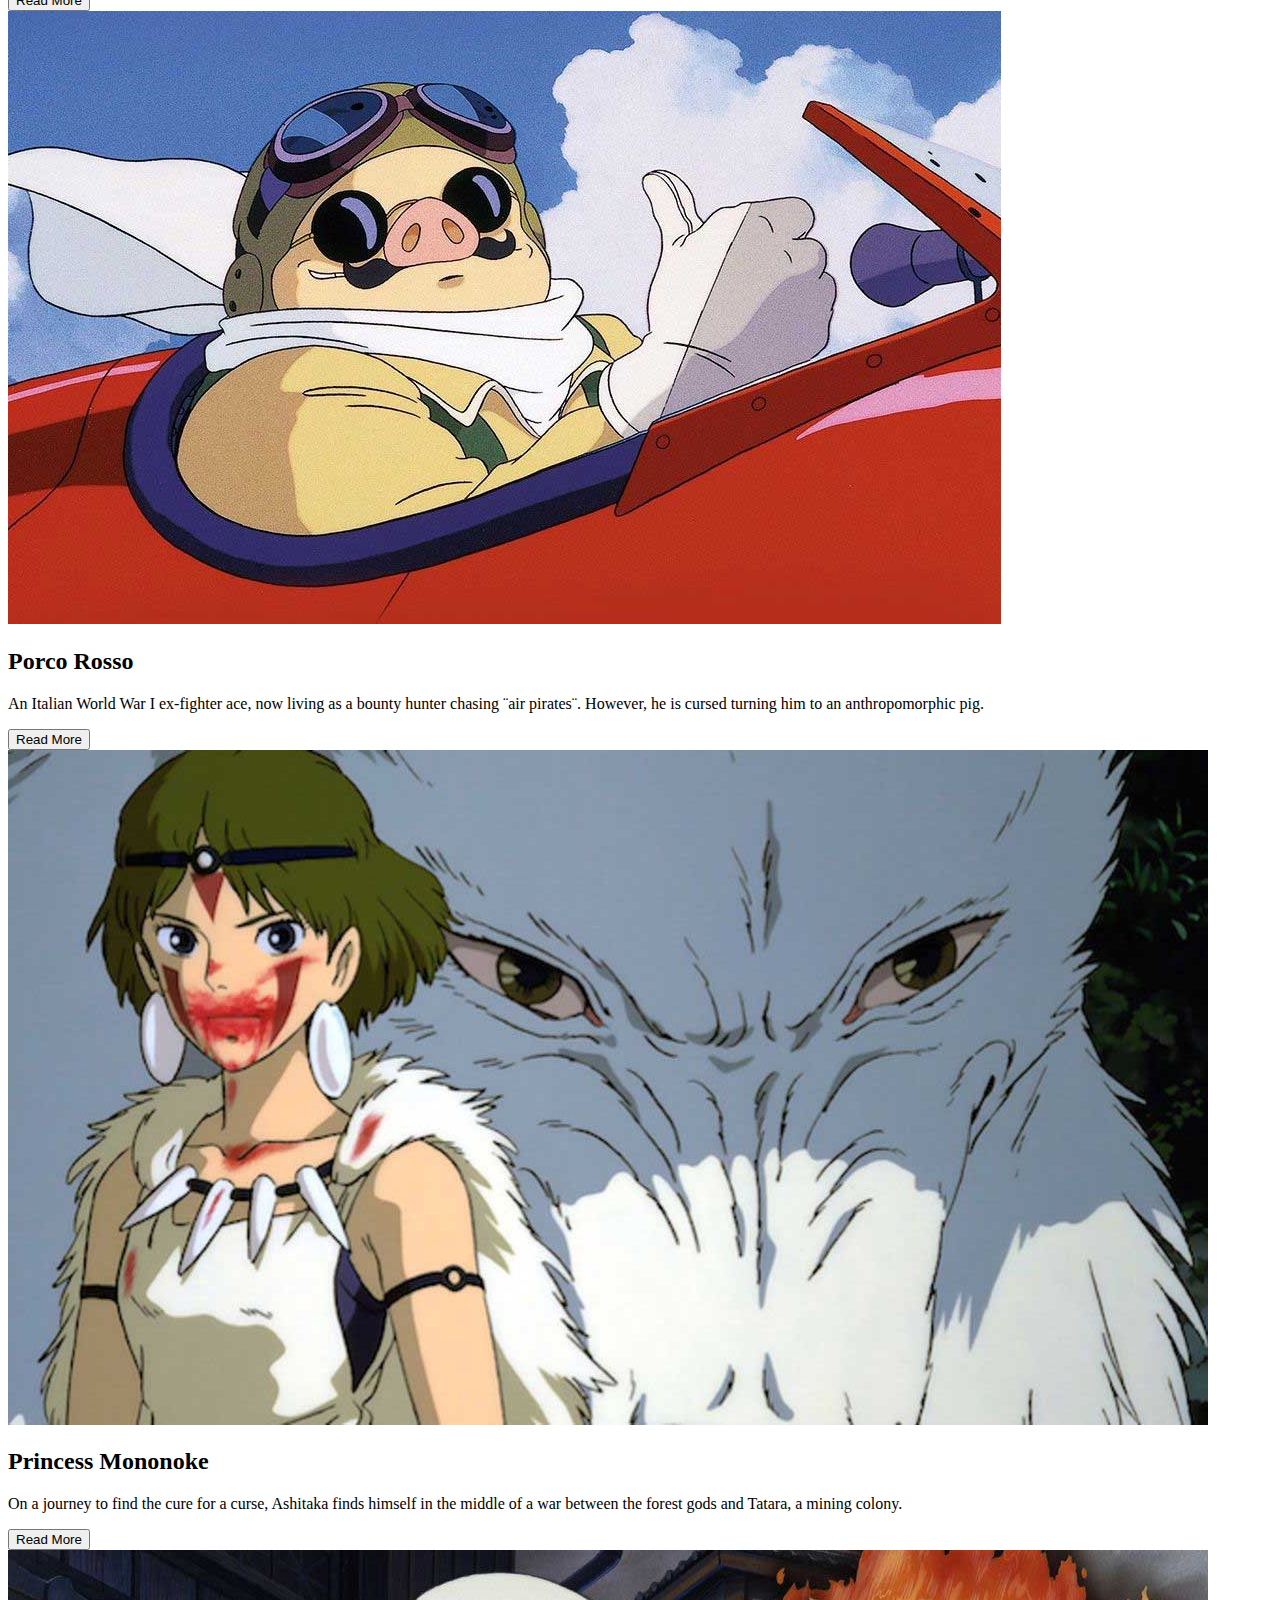
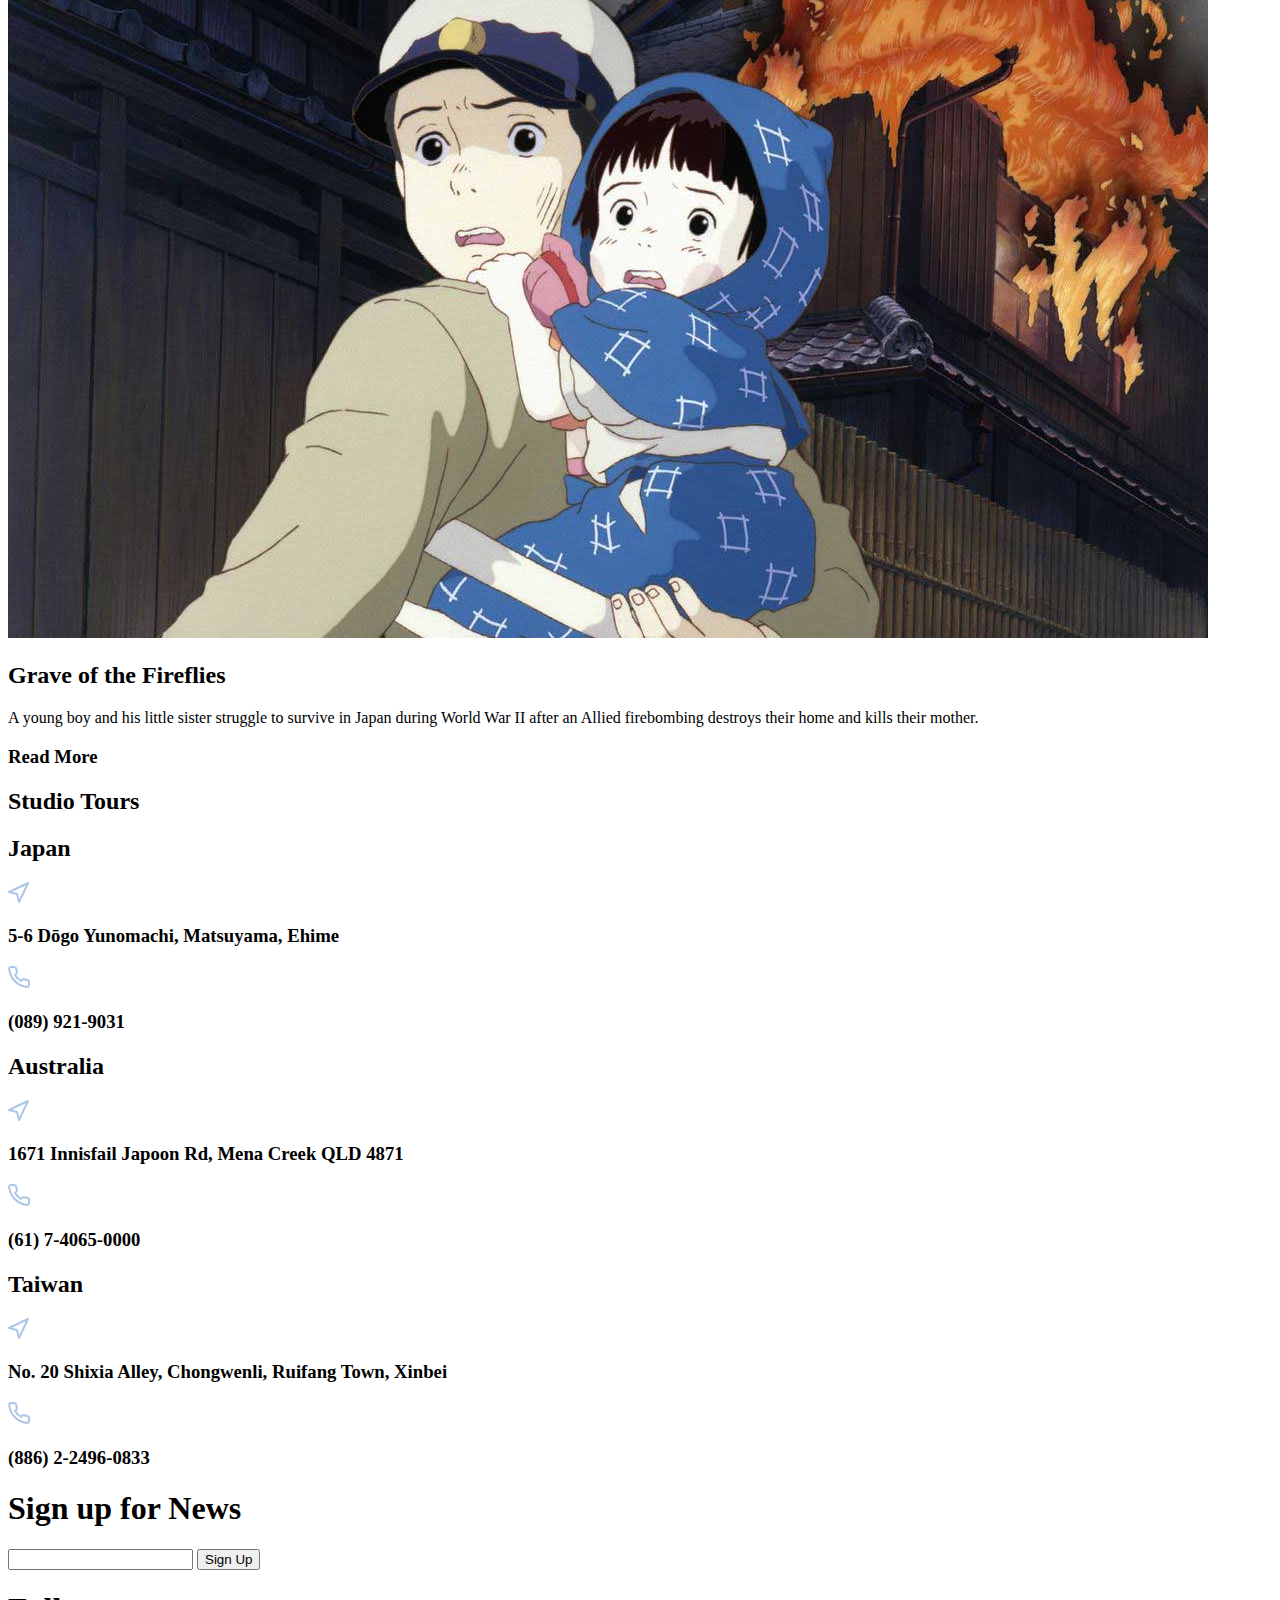
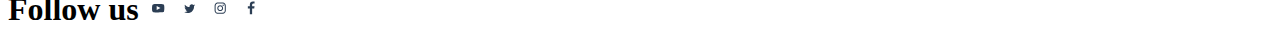
==== commit a6eb6625: "Fix" ====
--- a/dev/index.html
+++ b/dev/index.html
@@ -13,15 +13,16 @@
 
   <header class="container">
     <div class="content">
-        <img src="/assets/Icons/studiologo.svg">
+        <img src="/deploy/img/Icons/studiologo.svg" alt="Logo">
   <input type="text" value="Search Events">
-        <img src="/assets/Icons/search-light.svg">
+        <img src="/deploy/img/Icons/search-light.svg" alt="Search">
+    </div>
   </header>
-    </div>
+    
 
     <!-- Hero 1 -->
   <section class=".hero">
-        <img src="/assets/hero/banner.jpg">
+        <img src="/deploy/img/hero/banner.jpg" alt="banner">
   </section>
  
     <!-- Hero Tabs -->
@@ -41,31 +42,34 @@
     <div class="container">
   <section class="content">
     <h1>Looking for family fun?</h1>
-        <img src="/assets/Icons/sprite.svg">
+        <img src="/deploy/img/Icons/sprite.svg" alt="Sprites">
     <h2>Events here</h2>
   </section>
     </div>
     <div class="container">
   <section class="content">
     <h1>Need tickets?</h1>
-        <img src="/assets/Icons/soot.svg">
+        <img src="/deploy/img/Icons/soot.svg" alt="SootSprites">
     <h2>Order here</h2>
   </section>
    </div>
 
-  <section>
-        <img src="/assets/totoro.jpg">
-        <img src="assets/spirited_away.jpg">
-  </section>
-
+   <!-- Gallery -->
+  <section>
+        <img src="/deploy/img/totoro.jpg" alt="Totoro">
+        <img src="/deploy/img/spirited_away.jpg" alt="SpiritedAway">
+  </section>
+
+  <!-- Feature Films -->
   <div class="container">
   <section class="content">
     <h1>Feature Films</h1>
   </section>
   </div>
 
-  <section>
-        <img src="/assets/Ponyo.jpg">
+  <div class="article-ponyo">
+  <section>
+        <img src="/deploy/img/Ponyo.jpg" alt="Ponyo">
   </section>
   <div class="container">
     <section class="content">
@@ -77,9 +81,11 @@
     <button type="button">Read More</button>
   </section>
   </div> 
+  </div>
             
-  <section>
-        <img src="/assets/catreturns.jpg">
+  <div class="article-cat">
+  <section>
+        <img src="/deploy/img/catreturns.jpg" alt="CatReturns">
   </section>
   <div class="container">
     <section class="content">
@@ -91,9 +97,11 @@
     <button type="button">Read More</button>
   </section>
   </div>
-
-  <section>
-        <img src="/assets/porcorosso.jpg">
+  </div>
+
+  <div class="article-pig">
+  <section>
+        <img src="/deploy/img/porcorosso.jpg" alt="PorcoRosso">
   </section>
   <div class="container">
     <section class="content">
@@ -105,9 +113,11 @@
     <button type="button">Read More</button>
   </section>
   </div>
+  </div>
   
-  <section>
-        <img src="/assets/princess.jpg">
+  <div class="article-princess">
+  <section>
+        <img src="/deploy/img/princess.jpg" alt="PrincessMononoke">
   </section>
   <div class="container">
     <section class="content">
@@ -119,9 +129,11 @@
     <button type="button">Read More</button>
   </section>
   </div>
+  </div>
   
-  <section>
-        <img src="/assets/graveofthefireflies.jpg">
+  <div class="article-fireflies">
+  <section>
+        <img src="/deploy/img/graveofthefireflies.jpg" alt="GraveOfTheFireflies">
   </section>
   <div class="container">
     <section class="content">
@@ -133,6 +145,7 @@
     <h3>Read More</h3>
   </section>
   </div>
+  </div>
 
   <!-- Footer -->
   <footer>
@@ -149,9 +162,9 @@
     </div>
       <div class="container">
       <section class="content">
-          <img src="/assets/Icons/arrow.svg">
+          <img src="/deploy/img/Icons/arrow.svg" alt="Address">
         <h3>5-6 Dōgo Yunomachi, Matsuyama, Ehime</h3>
-          <img src="/assets/Icons/phone.svg">
+          <img src="/deploy/img/Icons/phone.svg" alt="Phone">
         <h3>(089) 921-9031</h3>
       </section>
       </div>
@@ -163,9 +176,9 @@
     </div>
       <div class="container">
       <section class="content">
-          <img src="/assets/Icons/arrow.svg">
+          <img src="/deploy/img/Icons/arrow.svg" alt="Address">
         <h3>1671 Innisfail Japoon Rd, Mena Creek QLD 4871</h3>
-          <img src="/assets/Icons/phone.svg">
+          <img src="/deploy/img/Icons/phone.svg" alt="Phone">
         <h3>(61) 7-4065-0000</h3>
       </section>
       </div>
@@ -177,13 +190,14 @@
     </div>
       <div class="container">
       <section class="content">    
-          <img src="/assets/Icons/arrow.svg">
+          <img src="/deploy/img/Icons/arrow.svg" alt="Address">
         <h3>No. 20 Shixia Alley, Chongwenli, Ruifang Town, Xinbei</h3>
-          <img src="/assets/Icons/phone.svg">
+          <img src="/deploy/img/Icons/phone.svg" alt="Phone">
         <h3>(886) 2-2496-0833</h3>
       </section>
       </div>
 
+    <!-- Sign Up -->
   <div class="container">
   <section class="content"> 
   <form>
@@ -194,13 +208,14 @@
   </section>
   </div> 
   
+    <!-- Social Media -->
   <div class="container">
   <section class="content"> 
     <h1>Follow us</h>
-        <img src="/assets/Icons/youtube.svg">
-        <img src="/assets/Icons/twitter.svg">
-        <img src="/assets/Icons/instagram.svg">
-        <img src="/assets/Icons/facebook.svg">
+        <img src="/deploy/img/Icons/youtube.svg" alt="Youtube">
+        <img src="/deploy/img/Icons/twitter.svg" alt="Twitter">
+        <img src="/deploy/img/Icons/instagram.svg" alt="Instagram">
+        <img src="/deploy/img/Icons/facebook.svg" alt="Facebook">
   </section>
   </div> 
   </footer>
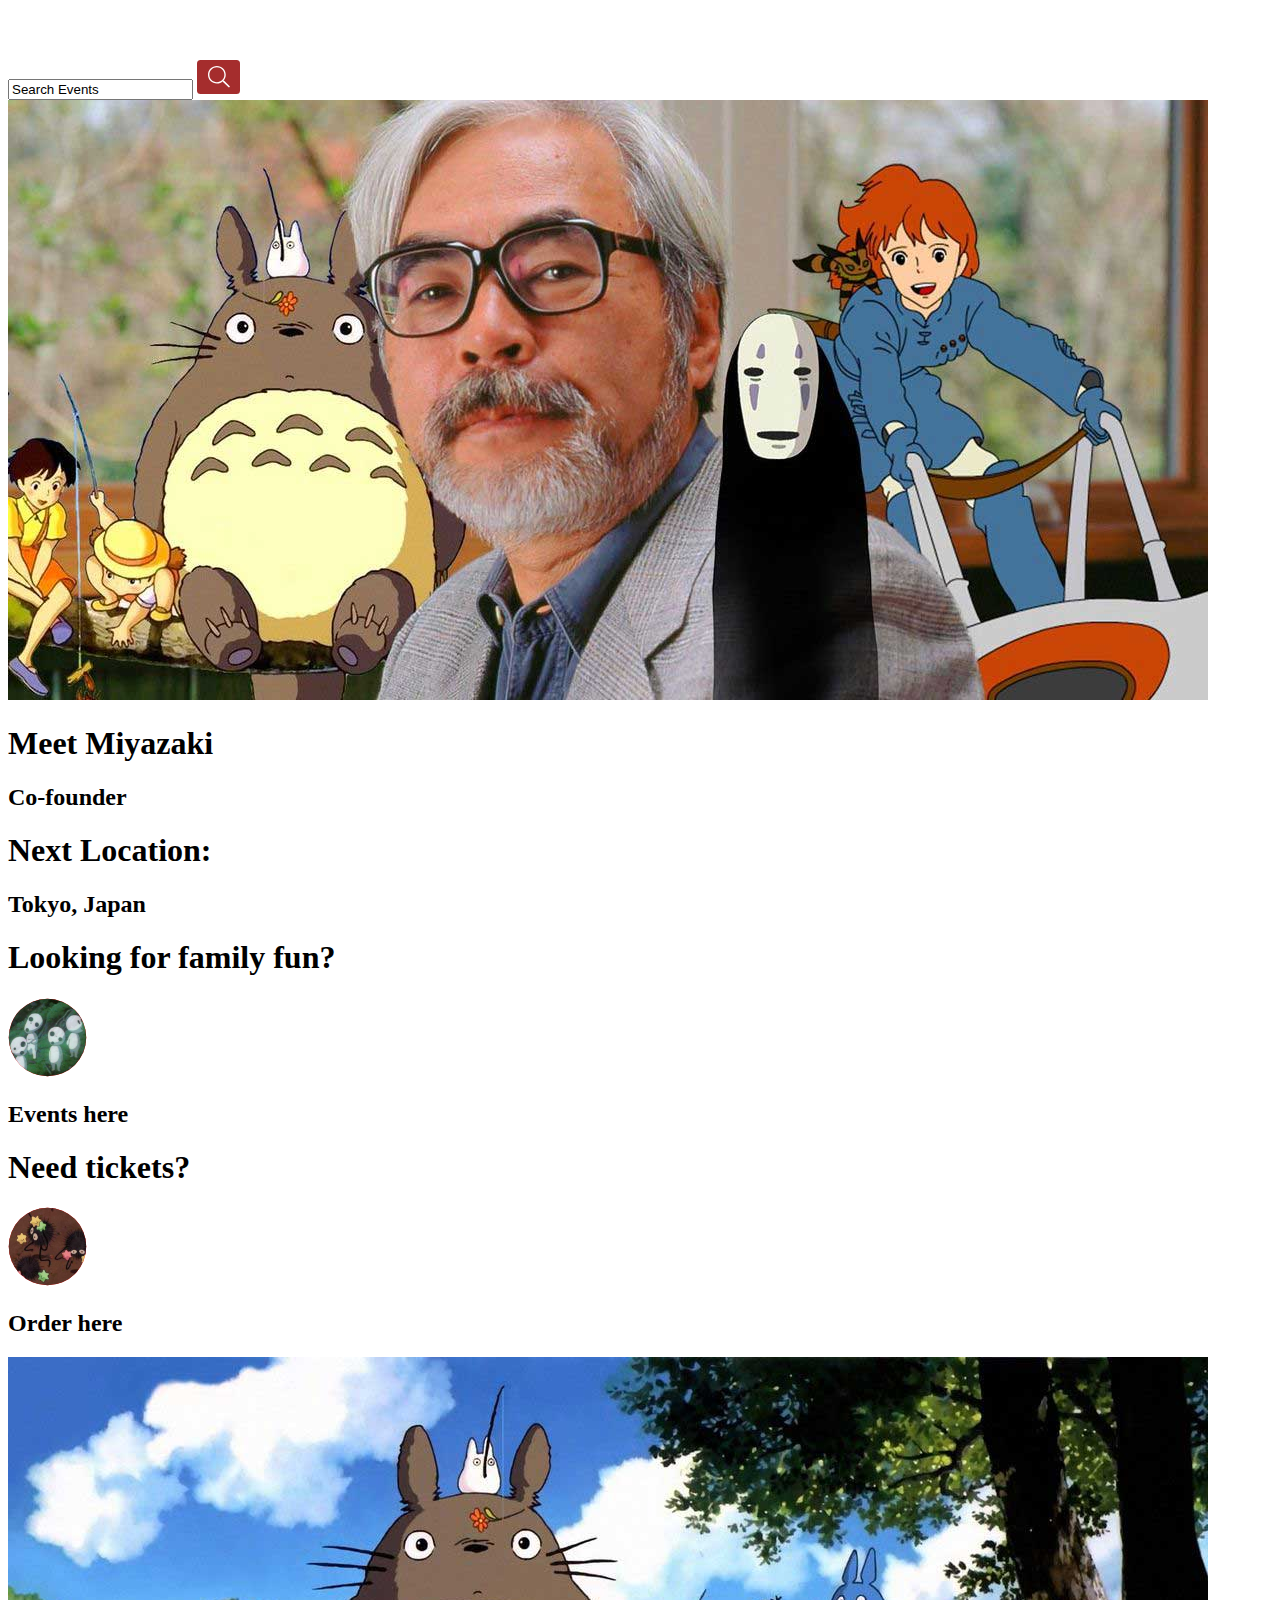
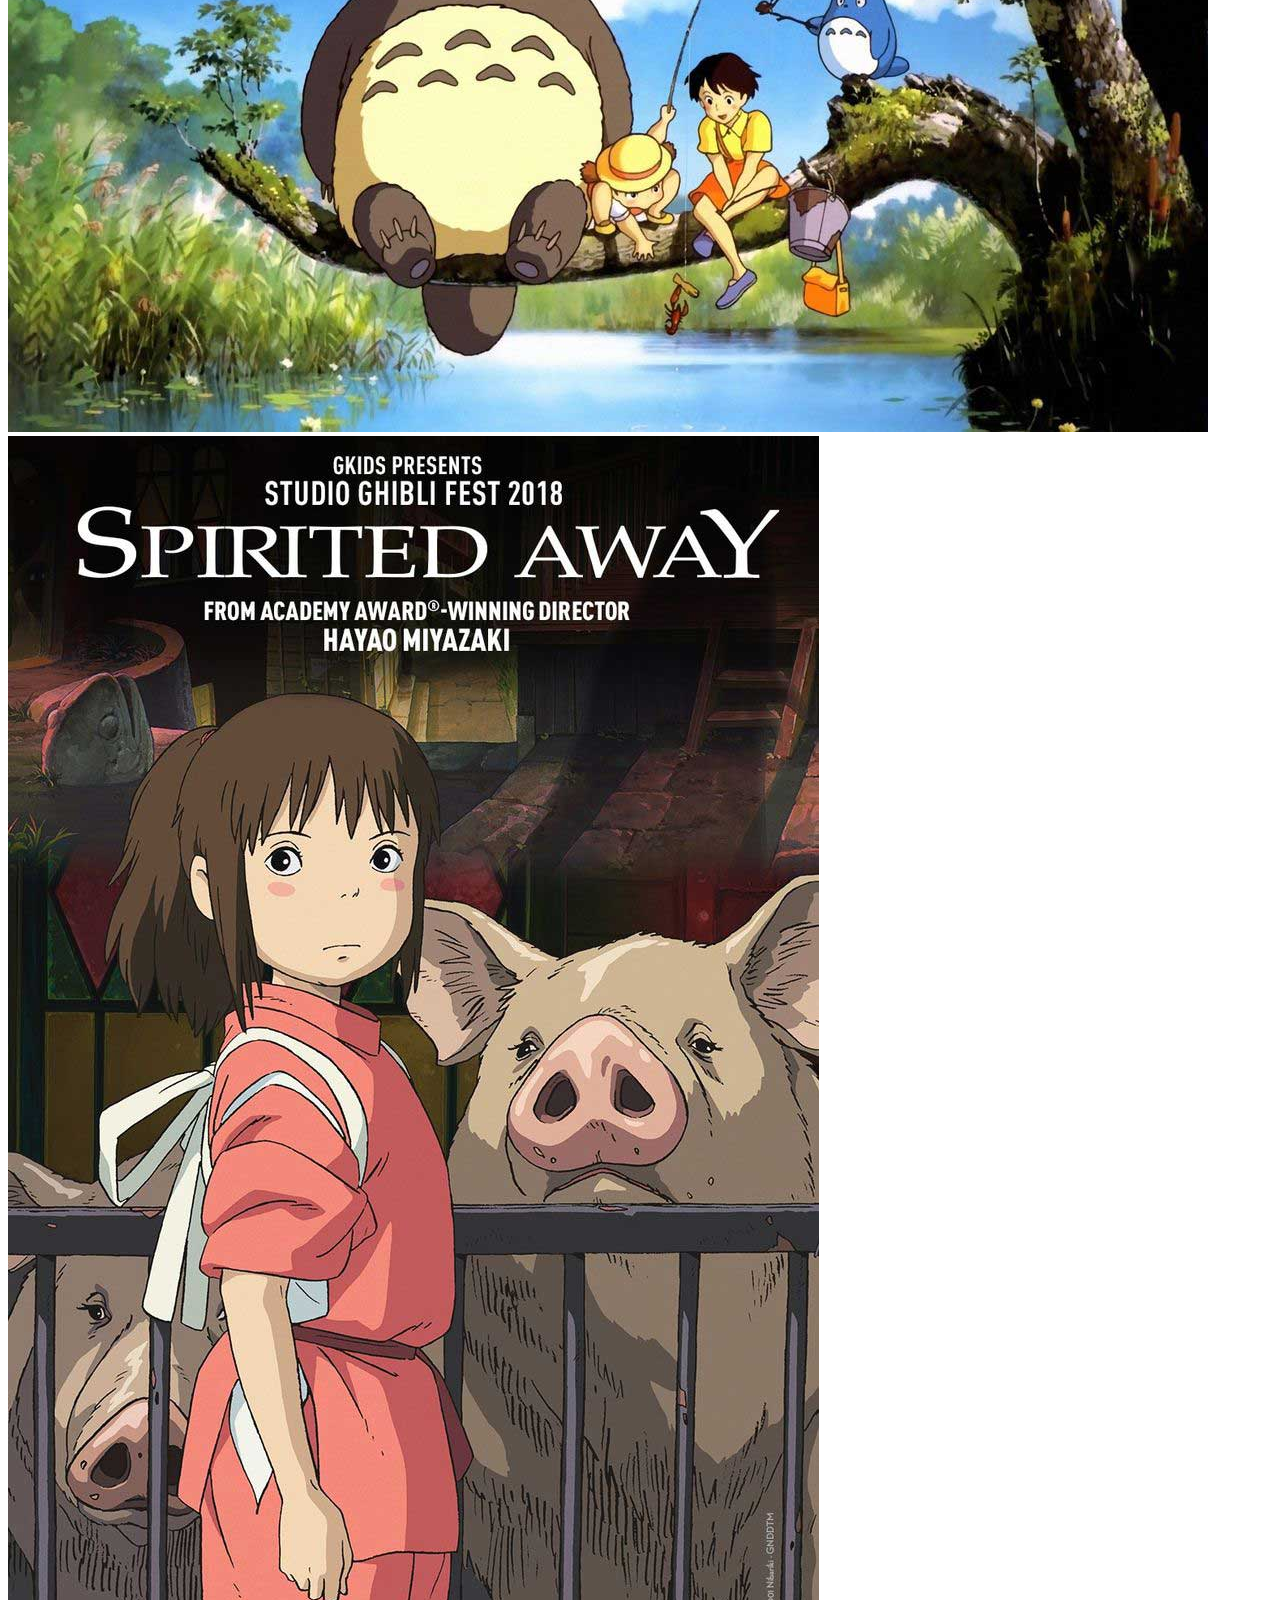
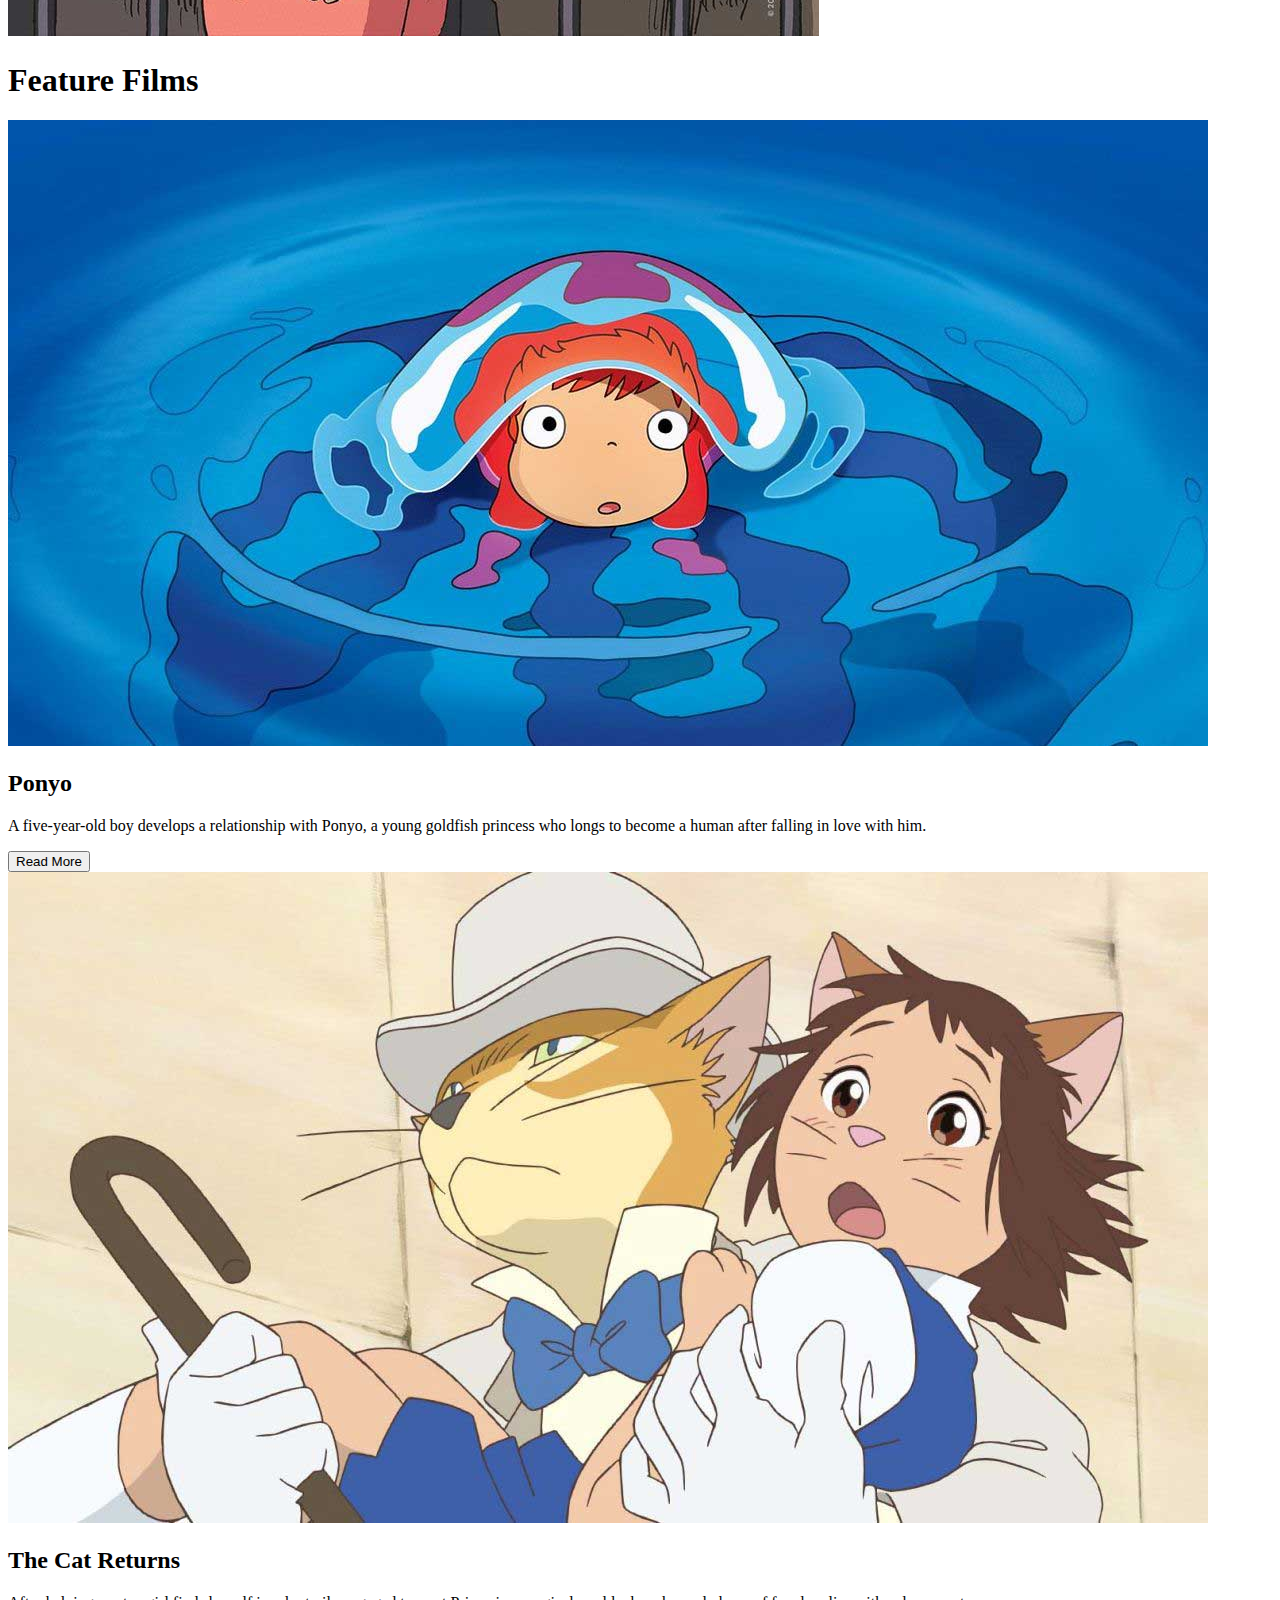
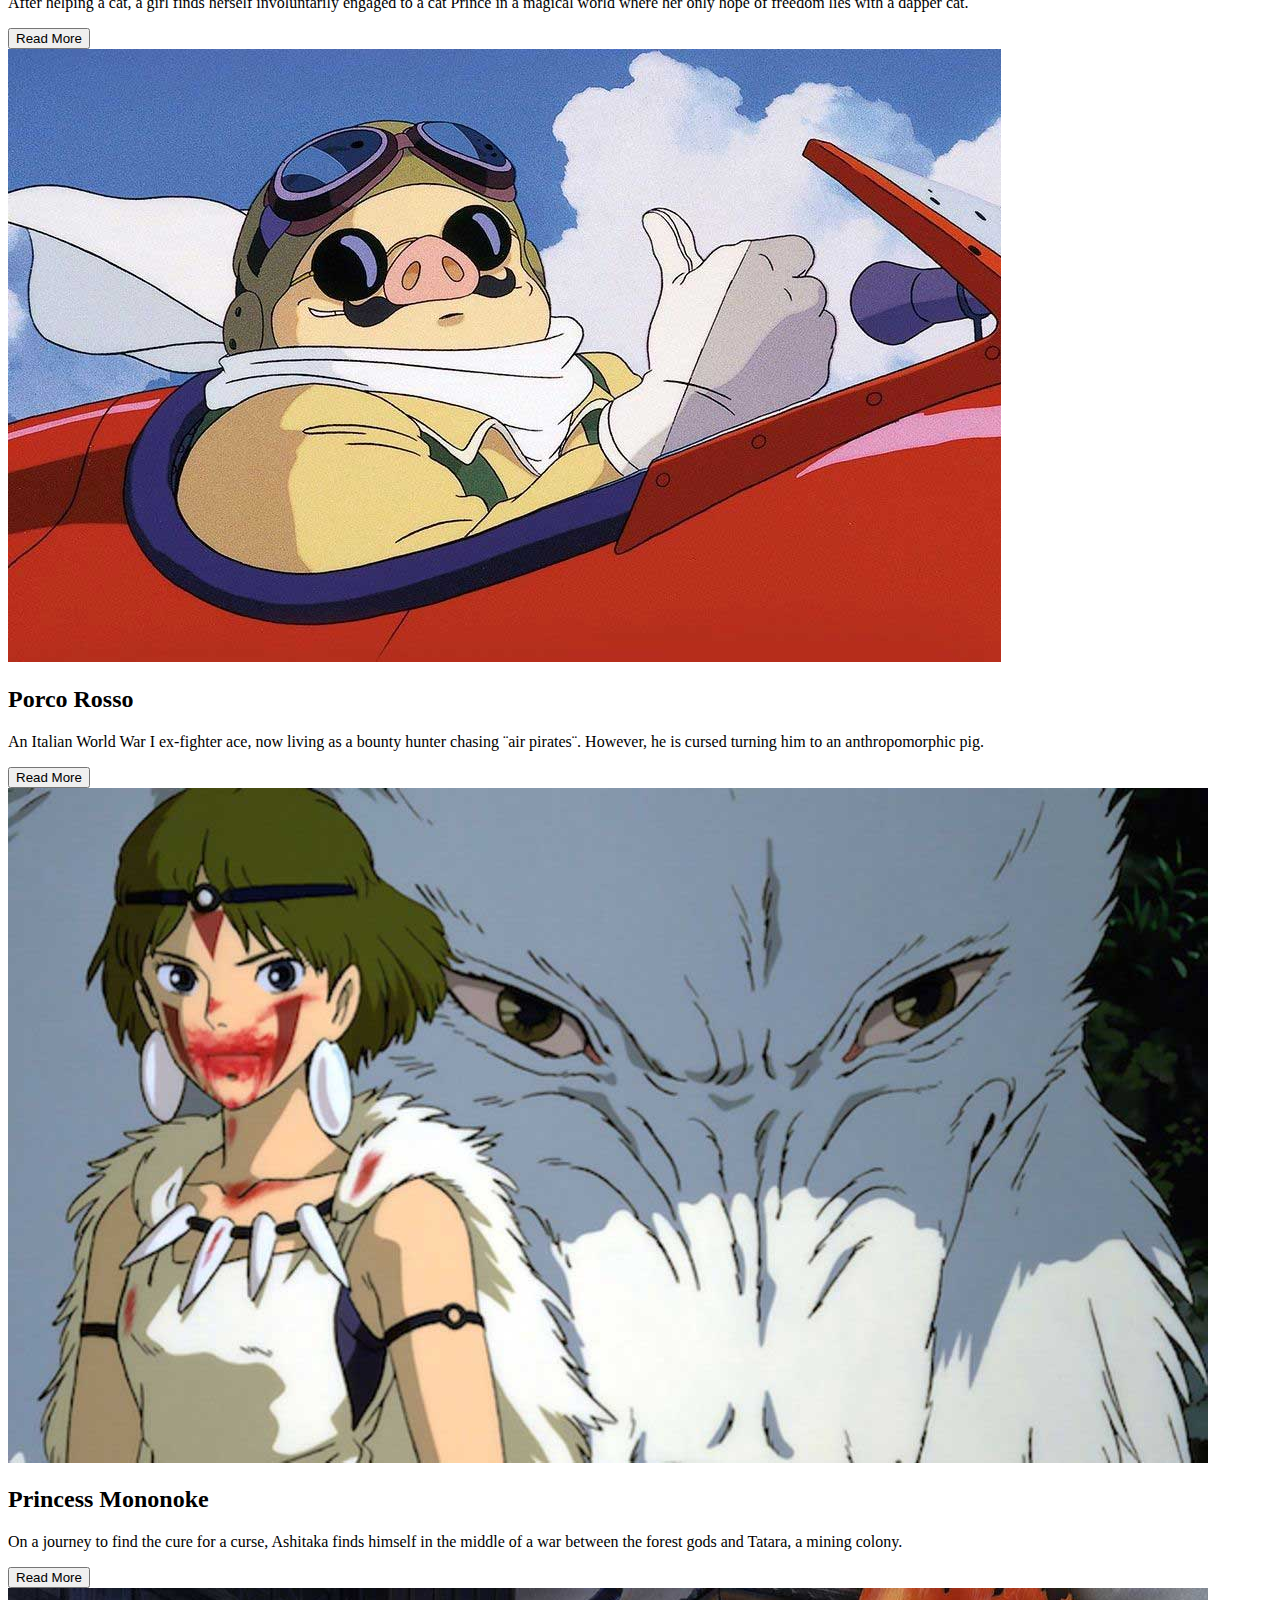
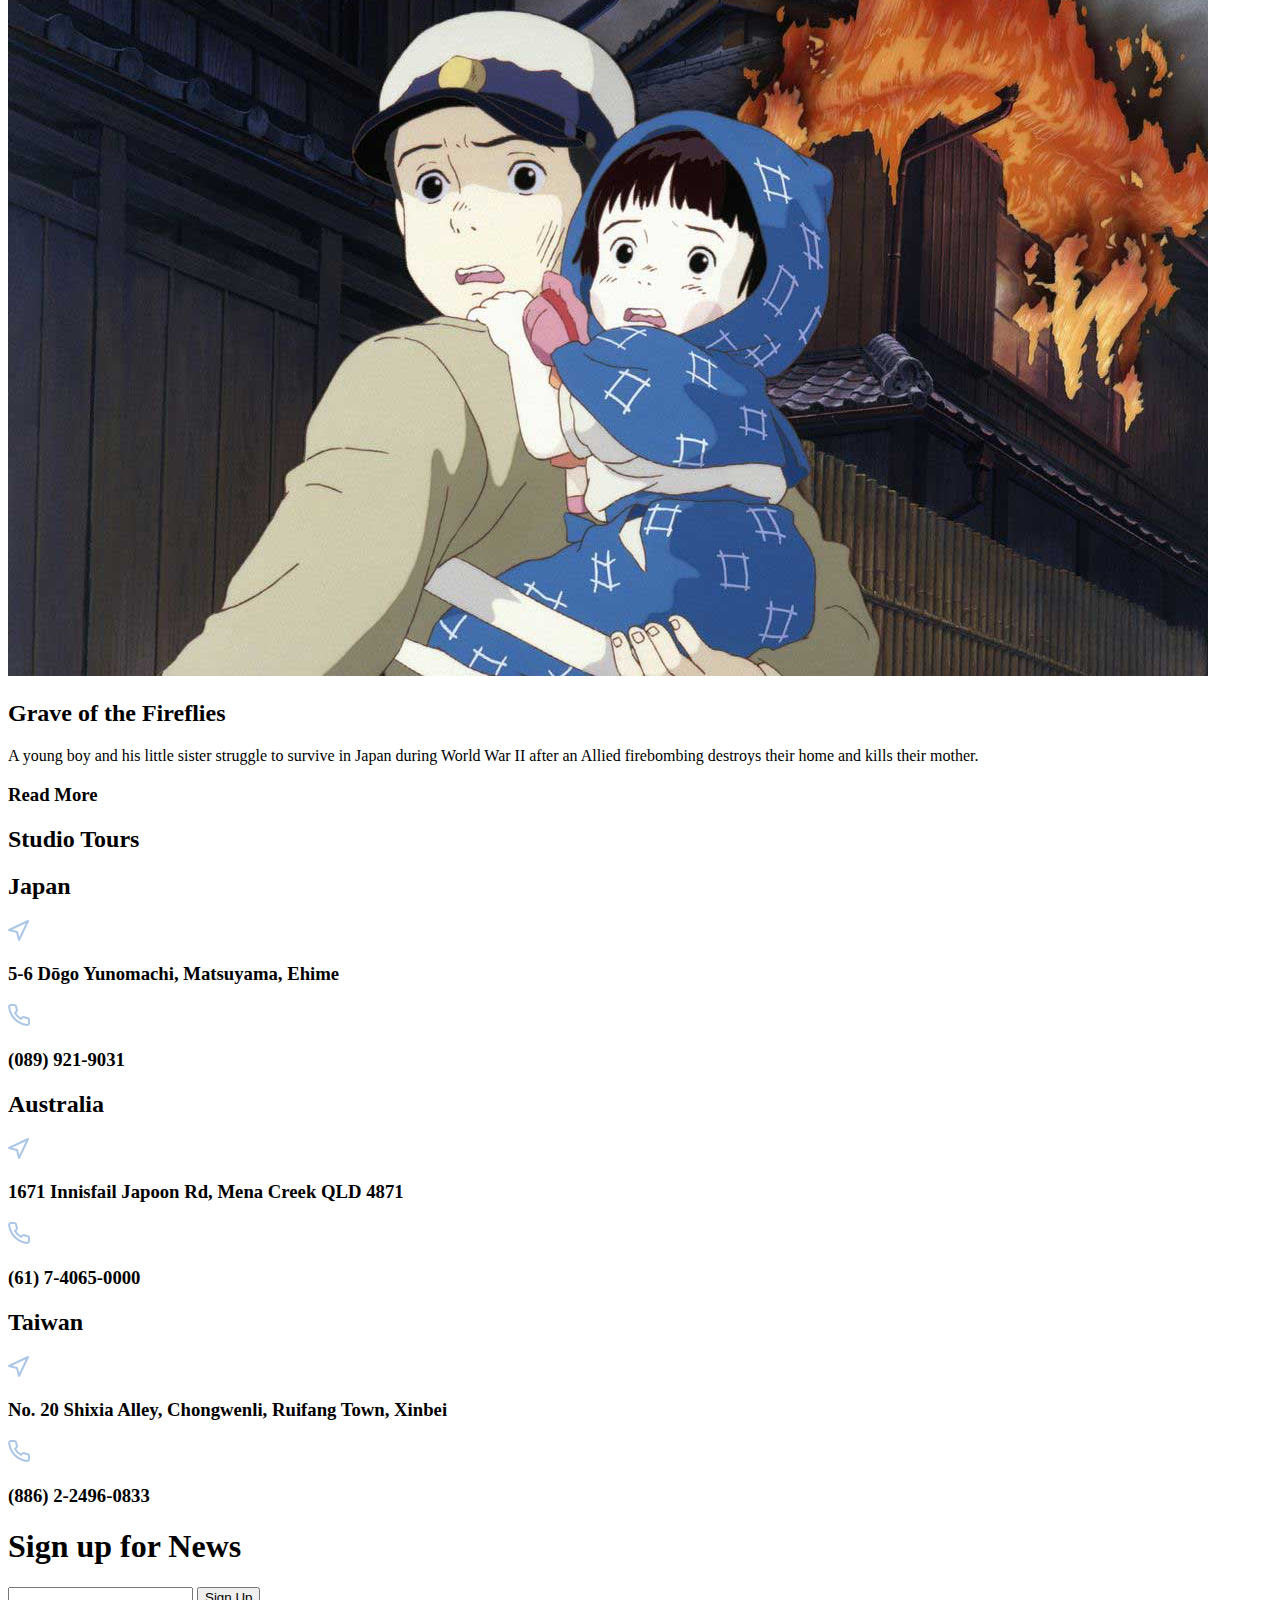
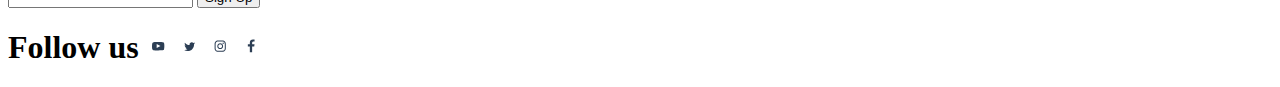
==== commit b30f53a2: "added colors (again)" ====
--- a/dev/index.html
+++ b/dev/index.html
@@ -11,14 +11,22 @@
 
   <body>
 
-  <header class="container">
-    <div class="content">
+  <header>
+<div class="navy">
+    <div class="container">
+      <div class="content">
         <img src="/deploy/img/Icons/studiologo.svg" alt="Logo">
+      </div>
+    </div>
+</div>    
+
+    <div class="container">
+      <div class="content">
   <input type="text" value="Search Events">
         <img src="/deploy/img/Icons/search-light.svg" alt="Search">
+      </div>
     </div>
   </header>
-    
 
     <!-- Hero 1 -->
   <section class=".hero">
@@ -26,11 +34,14 @@
   </section>
  
     <!-- Hero Tabs -->
+<div class="darkred">
     <div class="container">
   <section class="content">
     <h1>Meet Miyazaki</h1>
     <h2>Co-founder</h2>
     </div>
+</div>
+<div class="red">
     <div class="container">
   </section>
   <section class="content">
@@ -38,7 +49,9 @@
     <h2>Tokyo, Japan</h2>
   </section>
     </div>
-
+</div>
+
+<div class="navy">
     <div class="container">
   <section class="content">
     <h1>Looking for family fun?</h1>
@@ -46,6 +59,9 @@
     <h2>Events here</h2>
   </section>
     </div>
+</div>
+
+<div class="navy">
     <div class="container">
   <section class="content">
     <h1>Need tickets?</h1>
@@ -53,6 +69,7 @@
     <h2>Order here</h2>
   </section>
    </div>
+</div>
 
    <!-- Gallery -->
   <section>
@@ -67,6 +84,7 @@
   </section>
   </div>
 
+<div class="offwhite">
   <div class="article-ponyo">
   <section>
         <img src="/deploy/img/Ponyo.jpg" alt="Ponyo">
@@ -82,7 +100,9 @@
   </section>
   </div> 
   </div>
-            
+</div> 
+
+<div class="offwhite">
   <div class="article-cat">
   <section>
         <img src="/deploy/img/catreturns.jpg" alt="CatReturns">
@@ -98,7 +118,9 @@
   </section>
   </div>
   </div>
-
+</div>
+
+<div class="offwhite">
   <div class="article-pig">
   <section>
         <img src="/deploy/img/porcorosso.jpg" alt="PorcoRosso">
@@ -114,7 +136,9 @@
   </section>
   </div>
   </div>
-  
+</div>  
+
+<div class="offwhite">
   <div class="article-princess">
   <section>
         <img src="/deploy/img/princess.jpg" alt="PrincessMononoke">
@@ -130,7 +154,9 @@
   </section>
   </div>
   </div>
-  
+</div> 
+
+<div class="offwhite">
   <div class="article-fireflies">
   <section>
         <img src="/deploy/img/graveofthefireflies.jpg" alt="GraveOfTheFireflies">
@@ -146,15 +172,17 @@
   </section>
   </div>
   </div>
+</div>
 
   <!-- Footer -->
-  <footer>
+  <footer class="navy">
     <div class="container">
     <section class="content">
     <h2>Studio Tours</h2>
     </section>
-      <div>
-      
+    </div>
+
+<div class="jeantype">
     <div class="container">
     <section class="content">
       <h2>Japan</h2>
@@ -196,6 +224,7 @@
         <h3>(886) 2-2496-0833</h3>
       </section>
       </div>
+</div>
 
     <!-- Sign Up -->
   <div class="container">
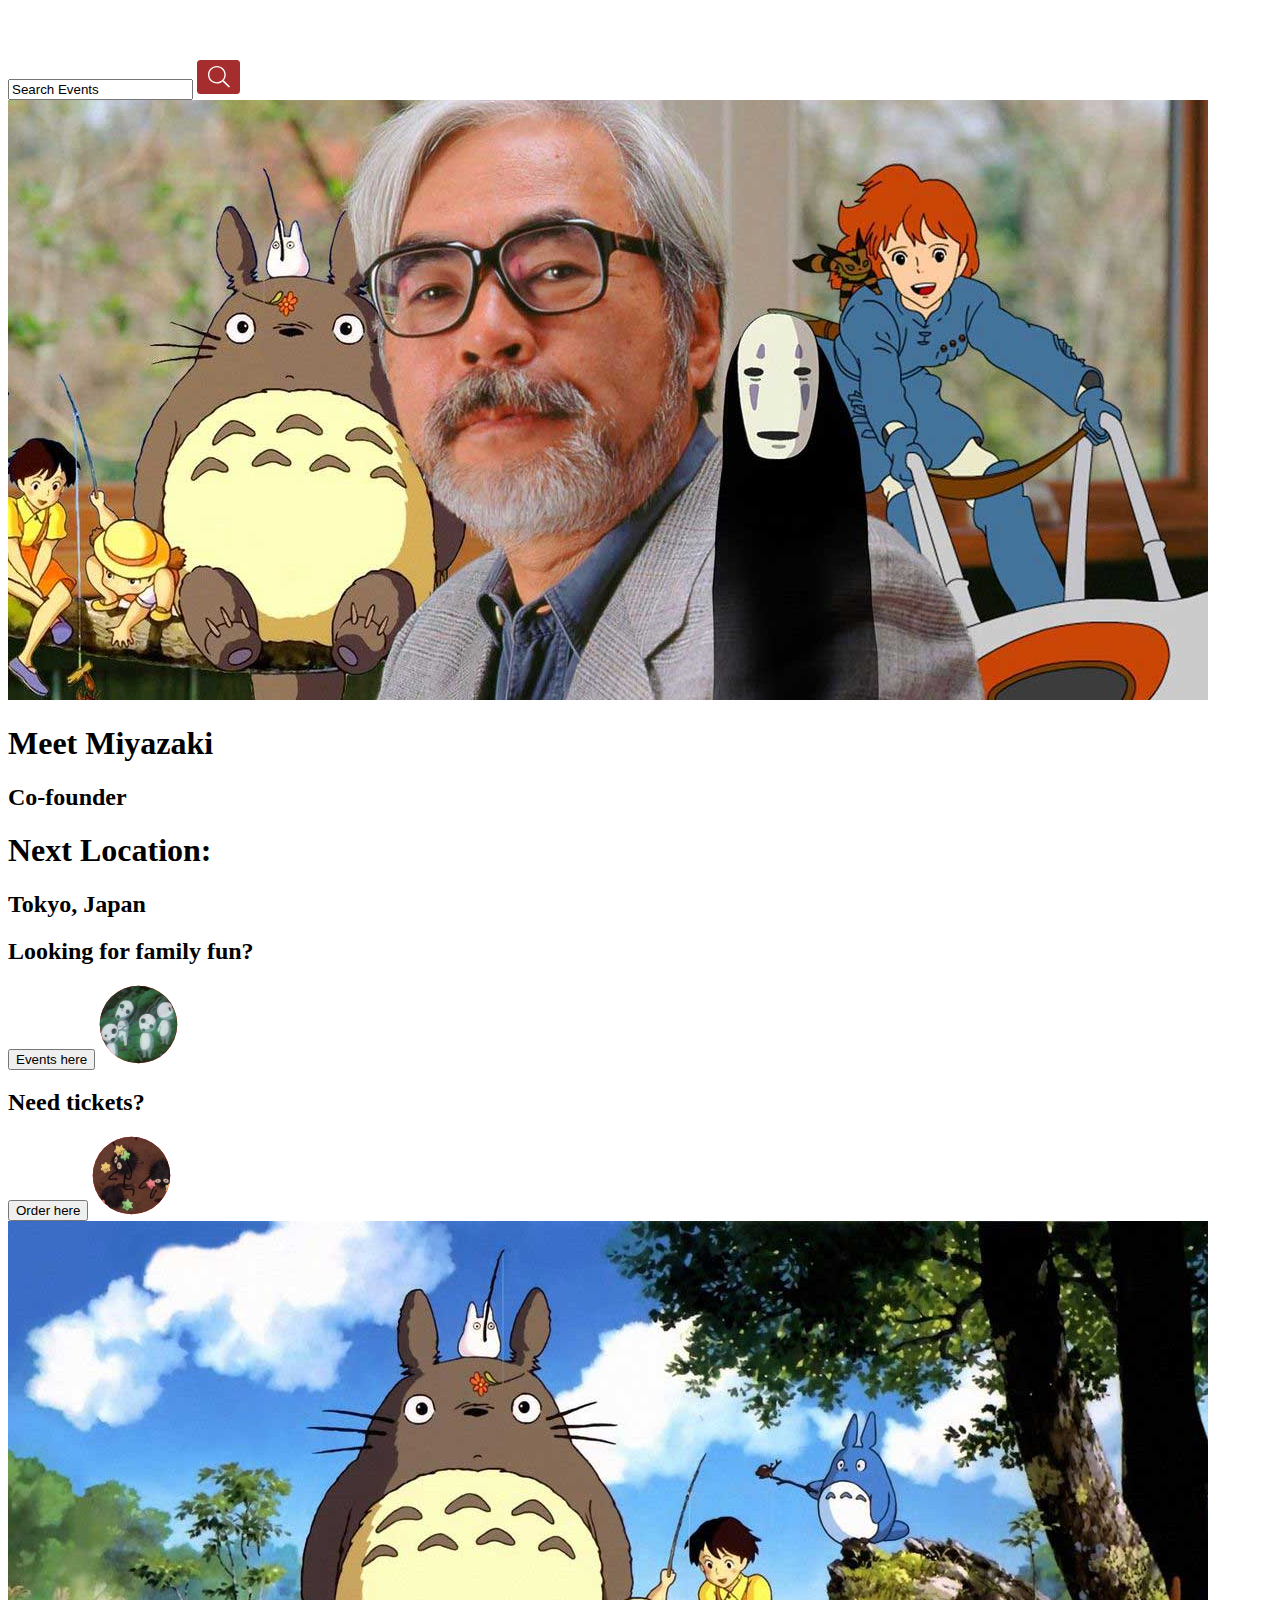
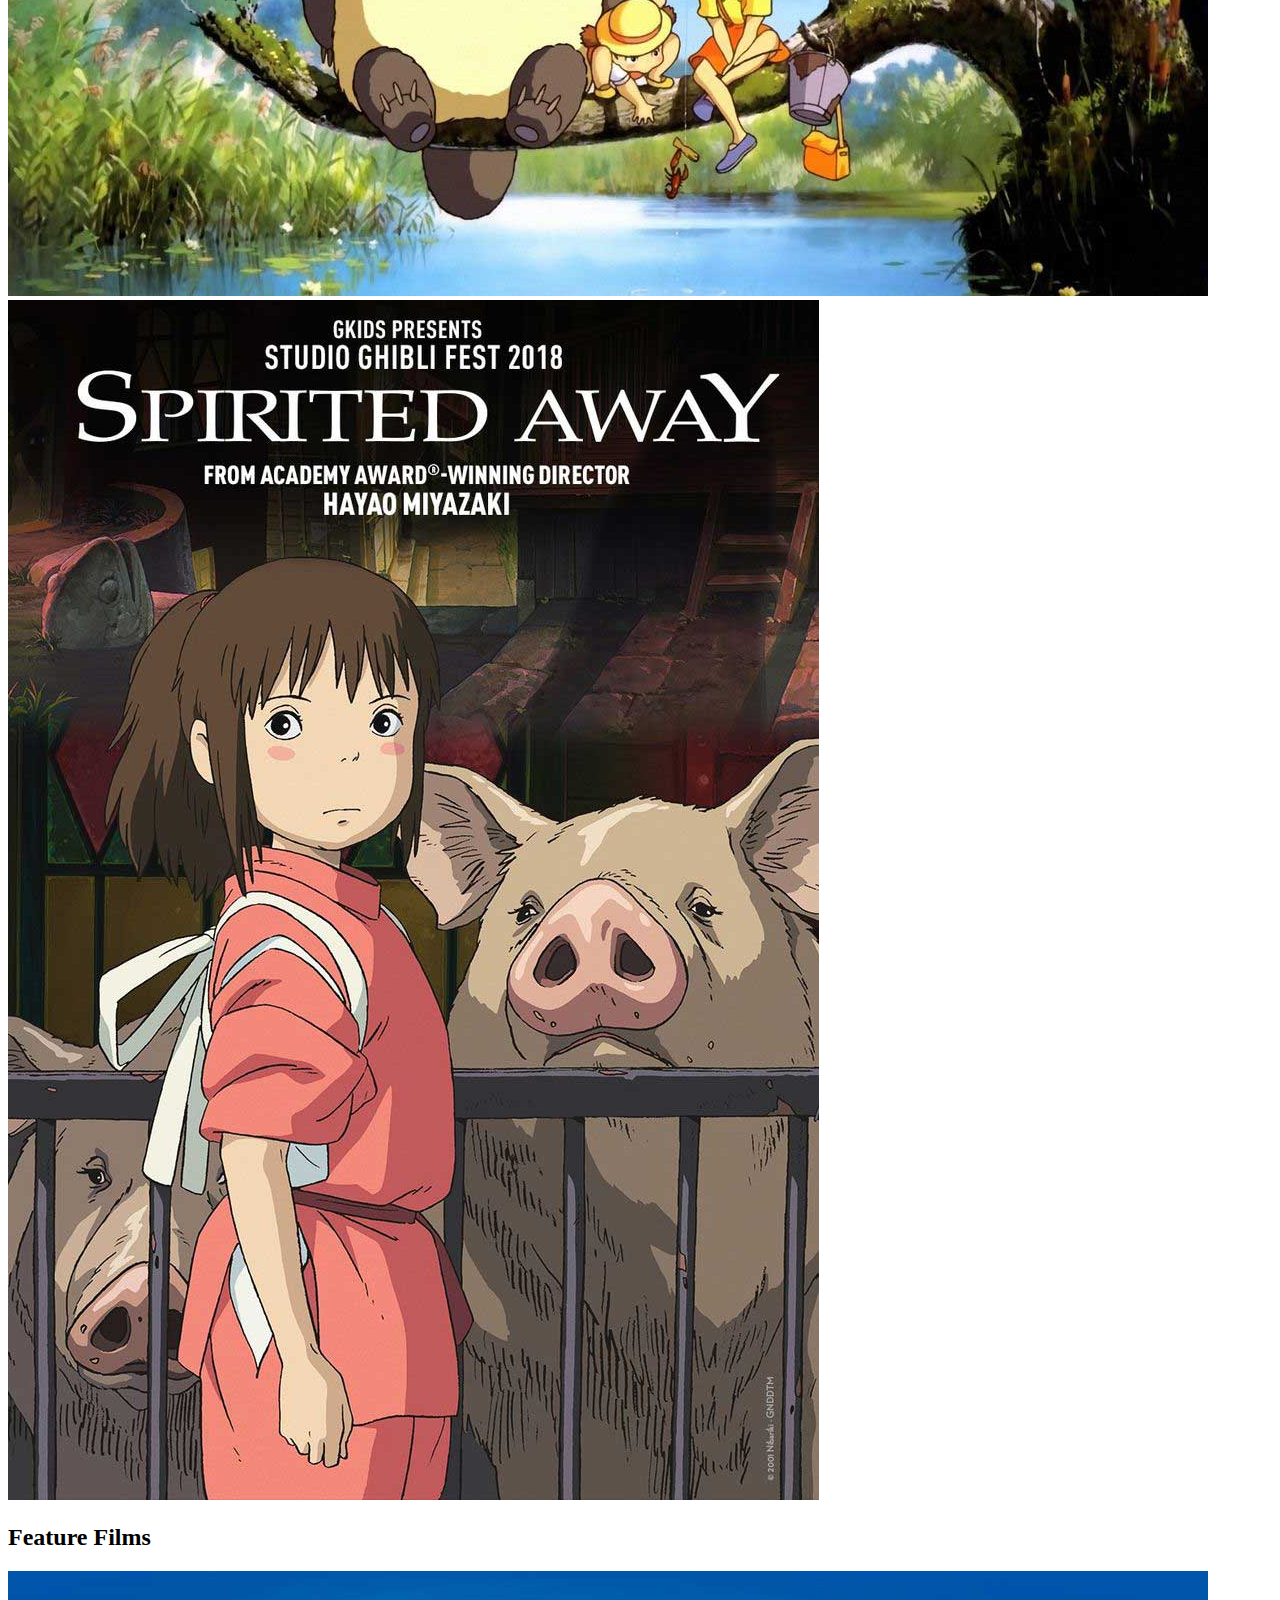
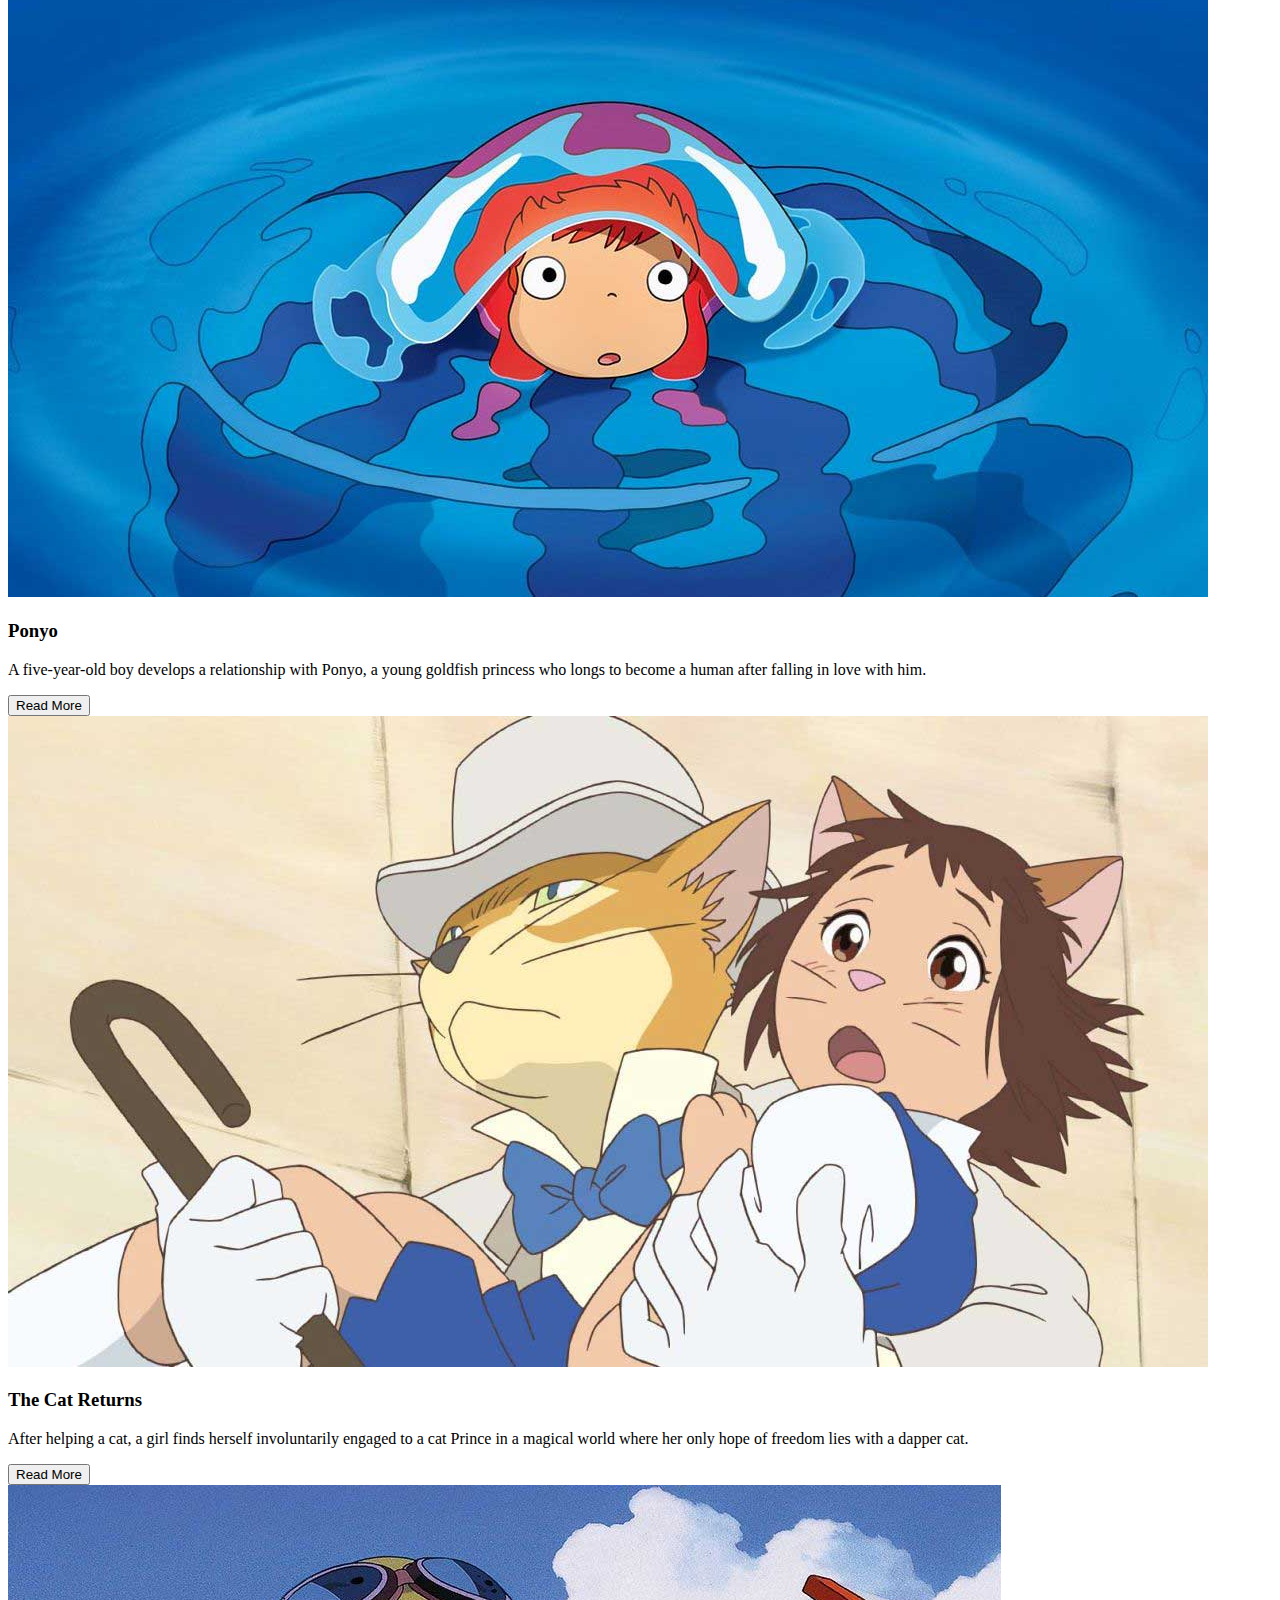
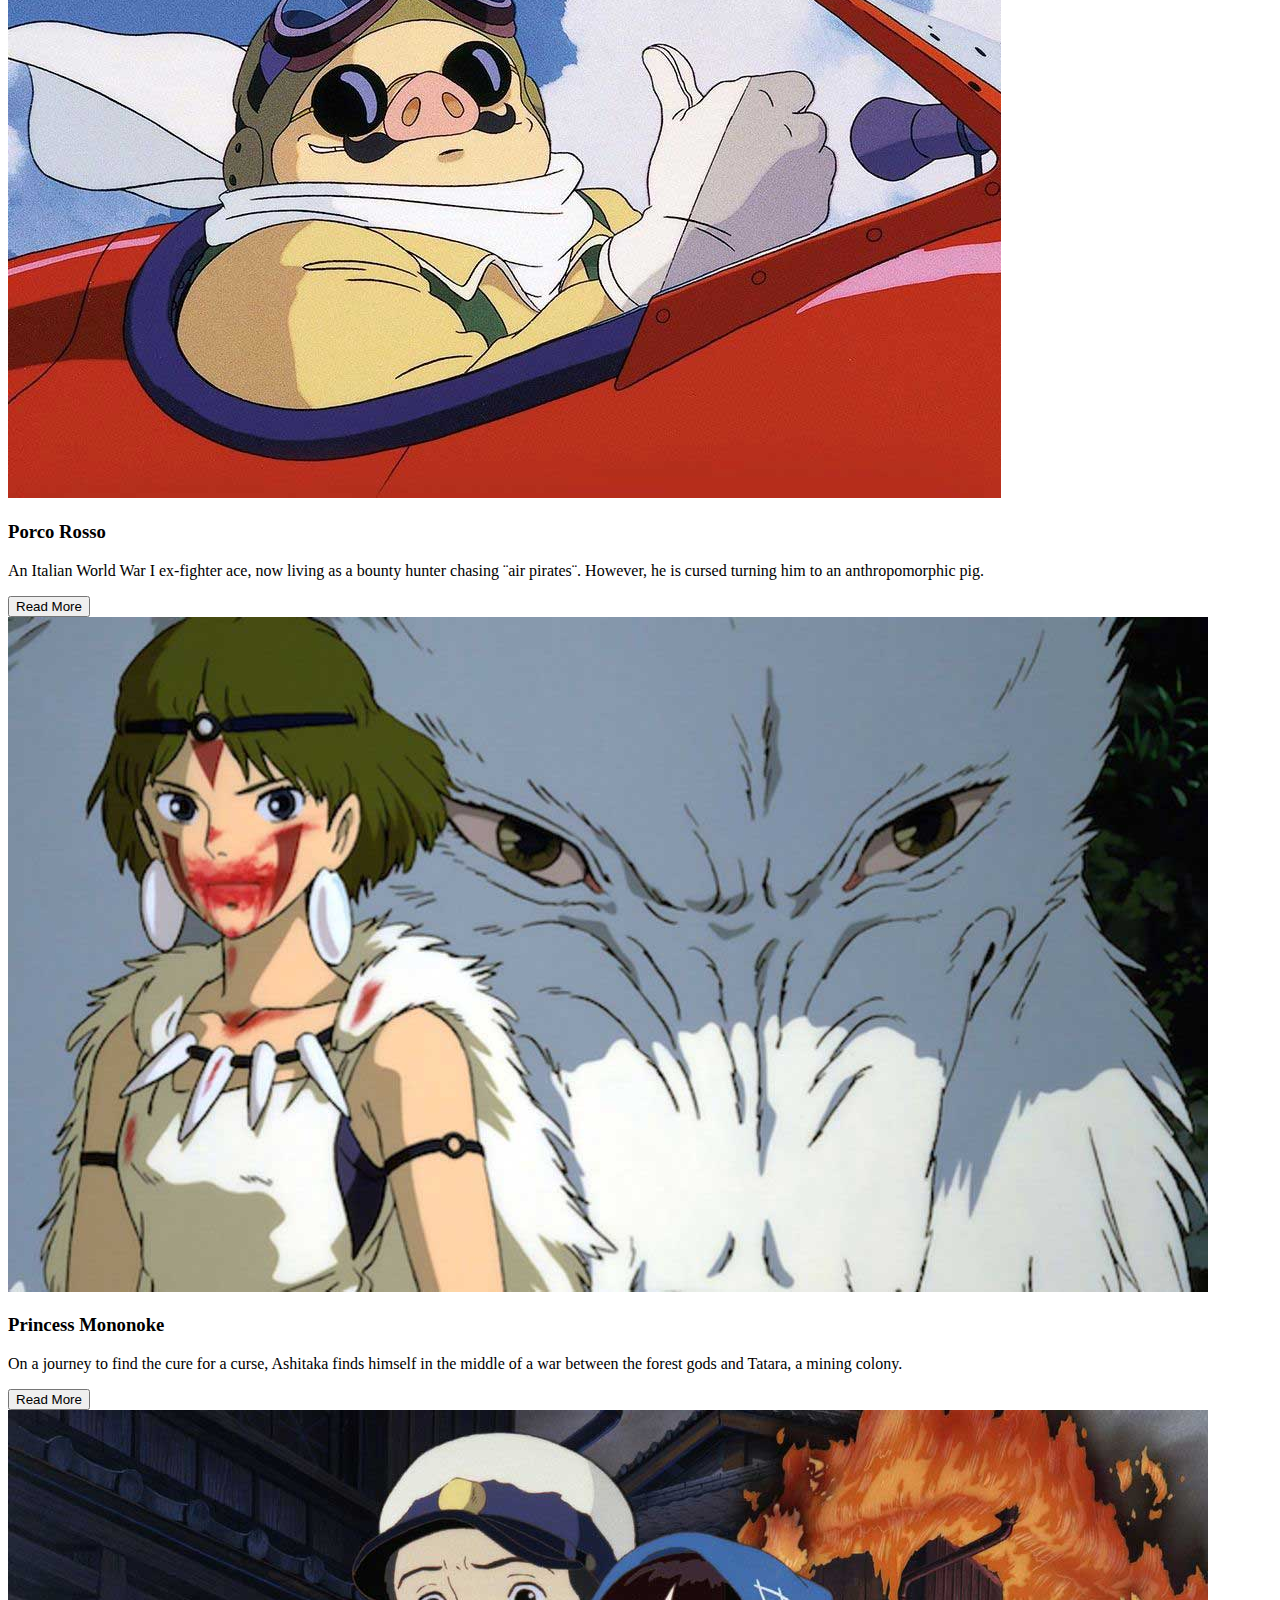
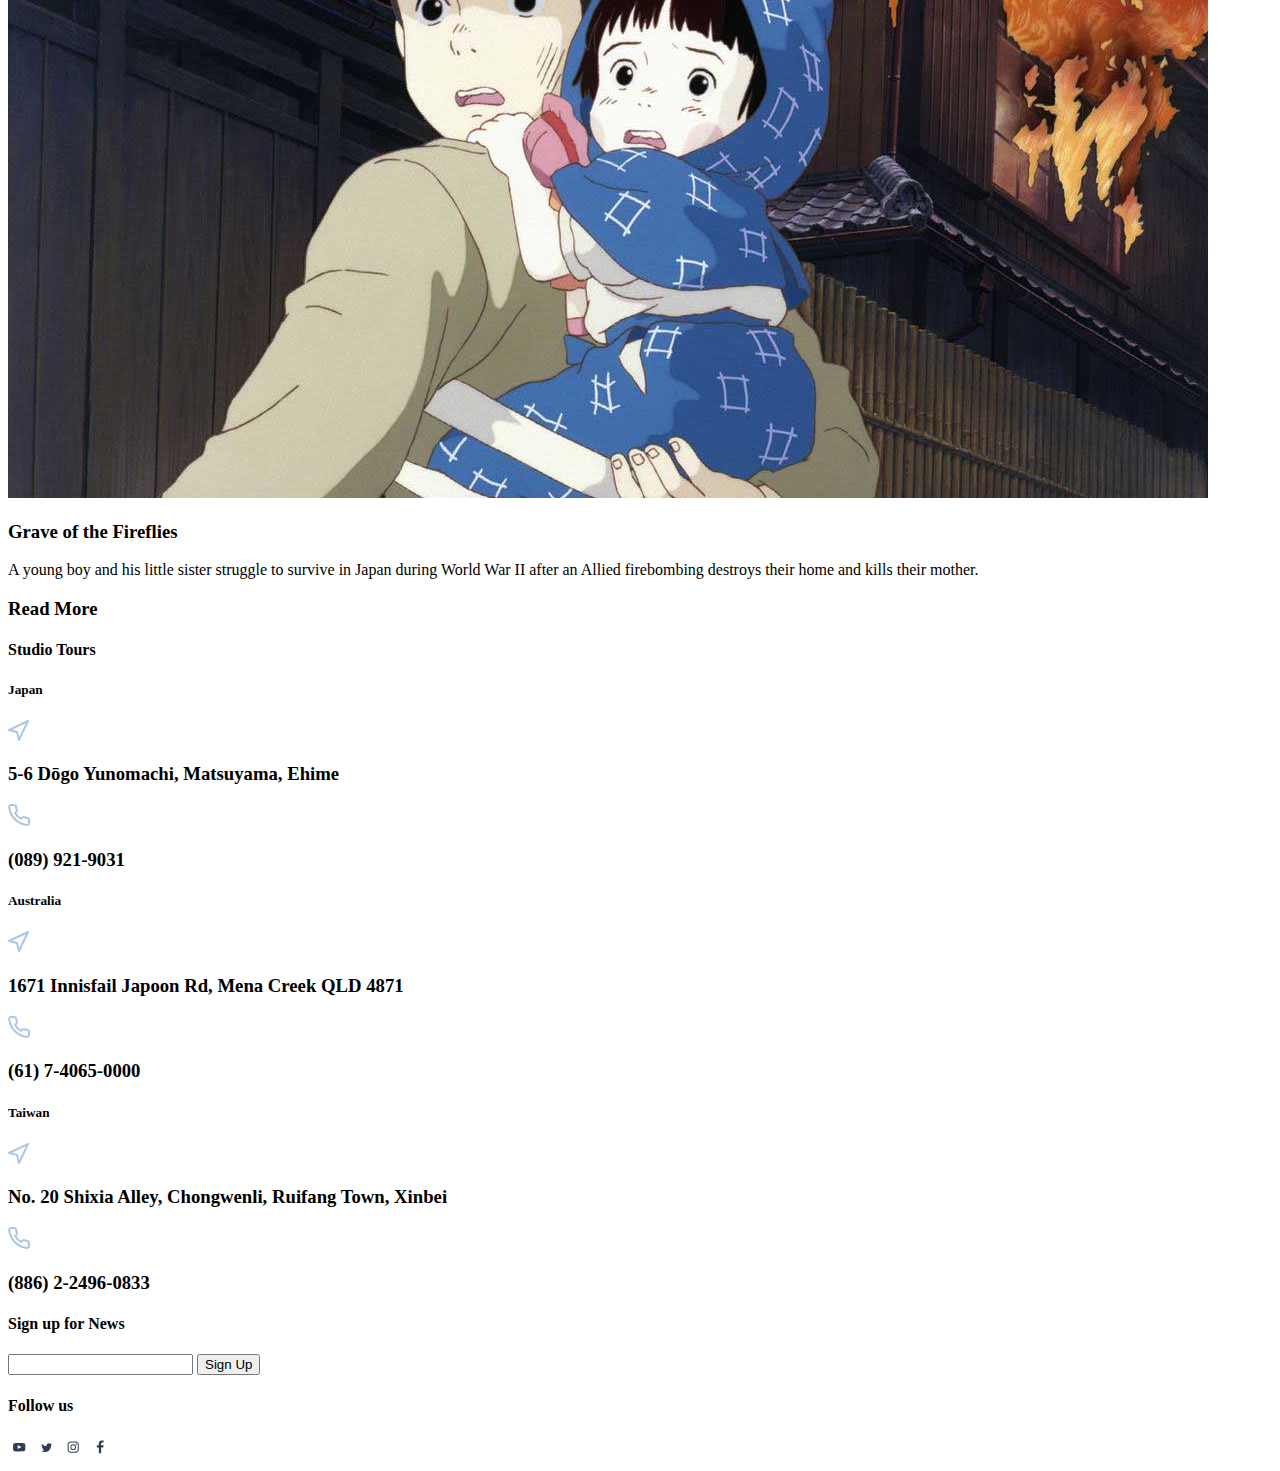
==== commit 1c192be7: "changes" ====
--- a/dev/index.html
+++ b/dev/index.html
@@ -7,6 +7,9 @@
     <meta http-equiv="X-UA-Compatible" content="ie=edge">
     <link rel="stylesheet" href="css/styles.css">
     <title>KerryK Reskin</title>
+    <link rel="preconnect" href="https://fonts.googleapis.com">
+<link rel="preconnect" href="https://fonts.gstatic.com" crossorigin>
+<link href="https://fonts.googleapis.com/css2?family=Outfit:wght@100;400;600;700&display=swap" rel="stylesheet">
   </head>
 
   <body>
@@ -37,13 +40,15 @@
 <div class="darkred">
     <div class="container">
   <section class="content">
-    <h1>Meet Miyazaki</h1>
+    <div class="search">
+    <h1>Meet Miyazaki</h1></div>
     <h2>Co-founder</h2>
+  </section>
     </div>
 </div>
 <div class="red">
     <div class="container">
-  </section>
+
   <section class="content">
     <h1>Next Location:</h1>
     <h2>Tokyo, Japan</h2>
@@ -51,26 +56,28 @@
     </div>
 </div>
 
-<div class="navy">
-    <div class="container">
-  <section class="content">
-    <h1>Looking for family fun?</h1>
+<!-- Question Tabs -->
+<div class="questiontabs">
+    <div class="questiontabs-content">
+            <div class="container">
+  <section class="content">
+    <h2>Looking for family fun?</h2>
+        <button type="button">Events here</button>
         <img src="/deploy/img/Icons/sprite.svg" alt="Sprites">
-    <h2>Events here</h2>
-  </section>
-    </div>
-</div>
-
-<div class="navy">
-    <div class="container">
-  <section class="content">
-    <h1>Need tickets?</h1>
+  </section>
+           </div>
+    </div>
+
+    <div class="questiontabs-content2">
+            <div class="container">
+  <section class="content">
+    <h2>Need tickets?</h2>
+        <button type="button">Order here</button>
         <img src="/deploy/img/Icons/soot.svg" alt="SootSprites">
-    <h2>Order here</h2>
-  </section>
+  </section>
+          </div>
    </div>
 </div>
-
    <!-- Gallery -->
   <section>
         <img src="/deploy/img/totoro.jpg" alt="Totoro">
@@ -80,18 +87,18 @@
   <!-- Feature Films -->
   <div class="container">
   <section class="content">
-    <h1>Feature Films</h1>
-  </section>
-  </div>
-
-<div class="offwhite">
+    <h2>Feature Films</h2>
+  </section>
+  </div>
+          <div class="featurefilms">
+            <div class="featurefilms-section">
   <div class="article-ponyo">
   <section>
         <img src="/deploy/img/Ponyo.jpg" alt="Ponyo">
   </section>
   <div class="container">
     <section class="content">
-    <h2>Ponyo</h2>
+    <h3>Ponyo</h3>
     <p>A five-year-old boy develops a relationship with Ponyo,
        a young goldfish princess who longs to become a human 
        after falling in love with him.
@@ -100,16 +107,16 @@
   </section>
   </div> 
   </div>
-</div> 
-
-<div class="offwhite">
+            </div>
+
+            <div class="featurefilms-section">
   <div class="article-cat">
   <section>
         <img src="/deploy/img/catreturns.jpg" alt="CatReturns">
   </section>
   <div class="container">
     <section class="content">
-    <h2>The Cat Returns</h2>
+    <h3>The Cat Returns</h3>
     <p>After helping a cat, a girl finds herself involuntarily 
       engaged to a cat Prince in a magical world where her only 
       hope of freedom lies with a dapper cat.
@@ -118,16 +125,16 @@
   </section>
   </div>
   </div>
-</div>
-
-<div class="offwhite">
+            </div>
+
+            <div class="featurefilms-section">
   <div class="article-pig">
   <section>
         <img src="/deploy/img/porcorosso.jpg" alt="PorcoRosso">
   </section>
   <div class="container">
     <section class="content">
-    <h2>Porco Rosso</h2>
+    <h3>Porco Rosso</h3>
     <p>An Italian World War I ex-fighter ace, now living as a 
       bounty hunter chasing ¨air pirates¨. However, he is cursed 
       turning him to an anthropomorphic pig.
@@ -135,17 +142,17 @@
     <button type="button">Read More</button>
   </section>
   </div>
-  </div>
-</div>  
-
-<div class="offwhite">
+  </div> 
+            </div>
+
+            <div class="featurefilms-section">
   <div class="article-princess">
   <section>
         <img src="/deploy/img/princess.jpg" alt="PrincessMononoke">
   </section>
   <div class="container">
     <section class="content">
-    <h2>Princess Mononoke</h2>
+    <h3>Princess Mononoke</h3>
     <p>On a journey to find the cure for a curse, Ashitaka finds 
       himself in the middle of a war between the forest gods and 
       Tatara, a mining colony.
@@ -154,16 +161,16 @@
   </section>
   </div>
   </div>
-</div> 
-
-<div class="offwhite">
+            </div>
+
+            <div class="featurefilms-section">
   <div class="article-fireflies">
   <section>
         <img src="/deploy/img/graveofthefireflies.jpg" alt="GraveOfTheFireflies">
   </section>
   <div class="container">
     <section class="content">
-    <h2>Grave of the Fireflies</h2>
+    <h3>Grave of the Fireflies</h3>
     <p>A young boy and his little sister struggle to survive in 
       Japan during World War II after an Allied firebombing 
       destroys their home and kills their mother.
@@ -172,20 +179,21 @@
   </section>
   </div>
   </div>
-</div>
+            </div>
+          </div>
 
   <!-- Footer -->
   <footer class="navy">
     <div class="container">
     <section class="content">
-    <h2>Studio Tours</h2>
+    <h4>Studio Tours</h4>
     </section>
     </div>
 
 <div class="jeantype">
     <div class="container">
     <section class="content">
-      <h2>Japan</h2>
+      <h5>Japan</h5>
     </section>
     </div>
       <div class="container">
@@ -199,7 +207,7 @@
 
     <div class="container">
     <section class="content">
-      <h2>Australia</h2>
+      <h5>Australia</h5>
     </section>
     </div>
       <div class="container">
@@ -213,7 +221,7 @@
 
     <div class="container">
     <section class="content">
-      <h2>Taiwan</h2>
+      <h5>Taiwan</h5>
     </section>
     </div>
       <div class="container">
@@ -230,7 +238,7 @@
   <div class="container">
   <section class="content"> 
   <form>
-    <h1>Sign up for News</h1>
+    <h4>Sign up for News</h4>
     <input type="text">
     <button type="button">Sign Up</button>
   </form>
@@ -240,7 +248,7 @@
     <!-- Social Media -->
   <div class="container">
   <section class="content"> 
-    <h1>Follow us</h>
+    <h4>Follow us</h4>
         <img src="/deploy/img/Icons/youtube.svg" alt="Youtube">
         <img src="/deploy/img/Icons/twitter.svg" alt="Twitter">
         <img src="/deploy/img/Icons/instagram.svg" alt="Instagram">
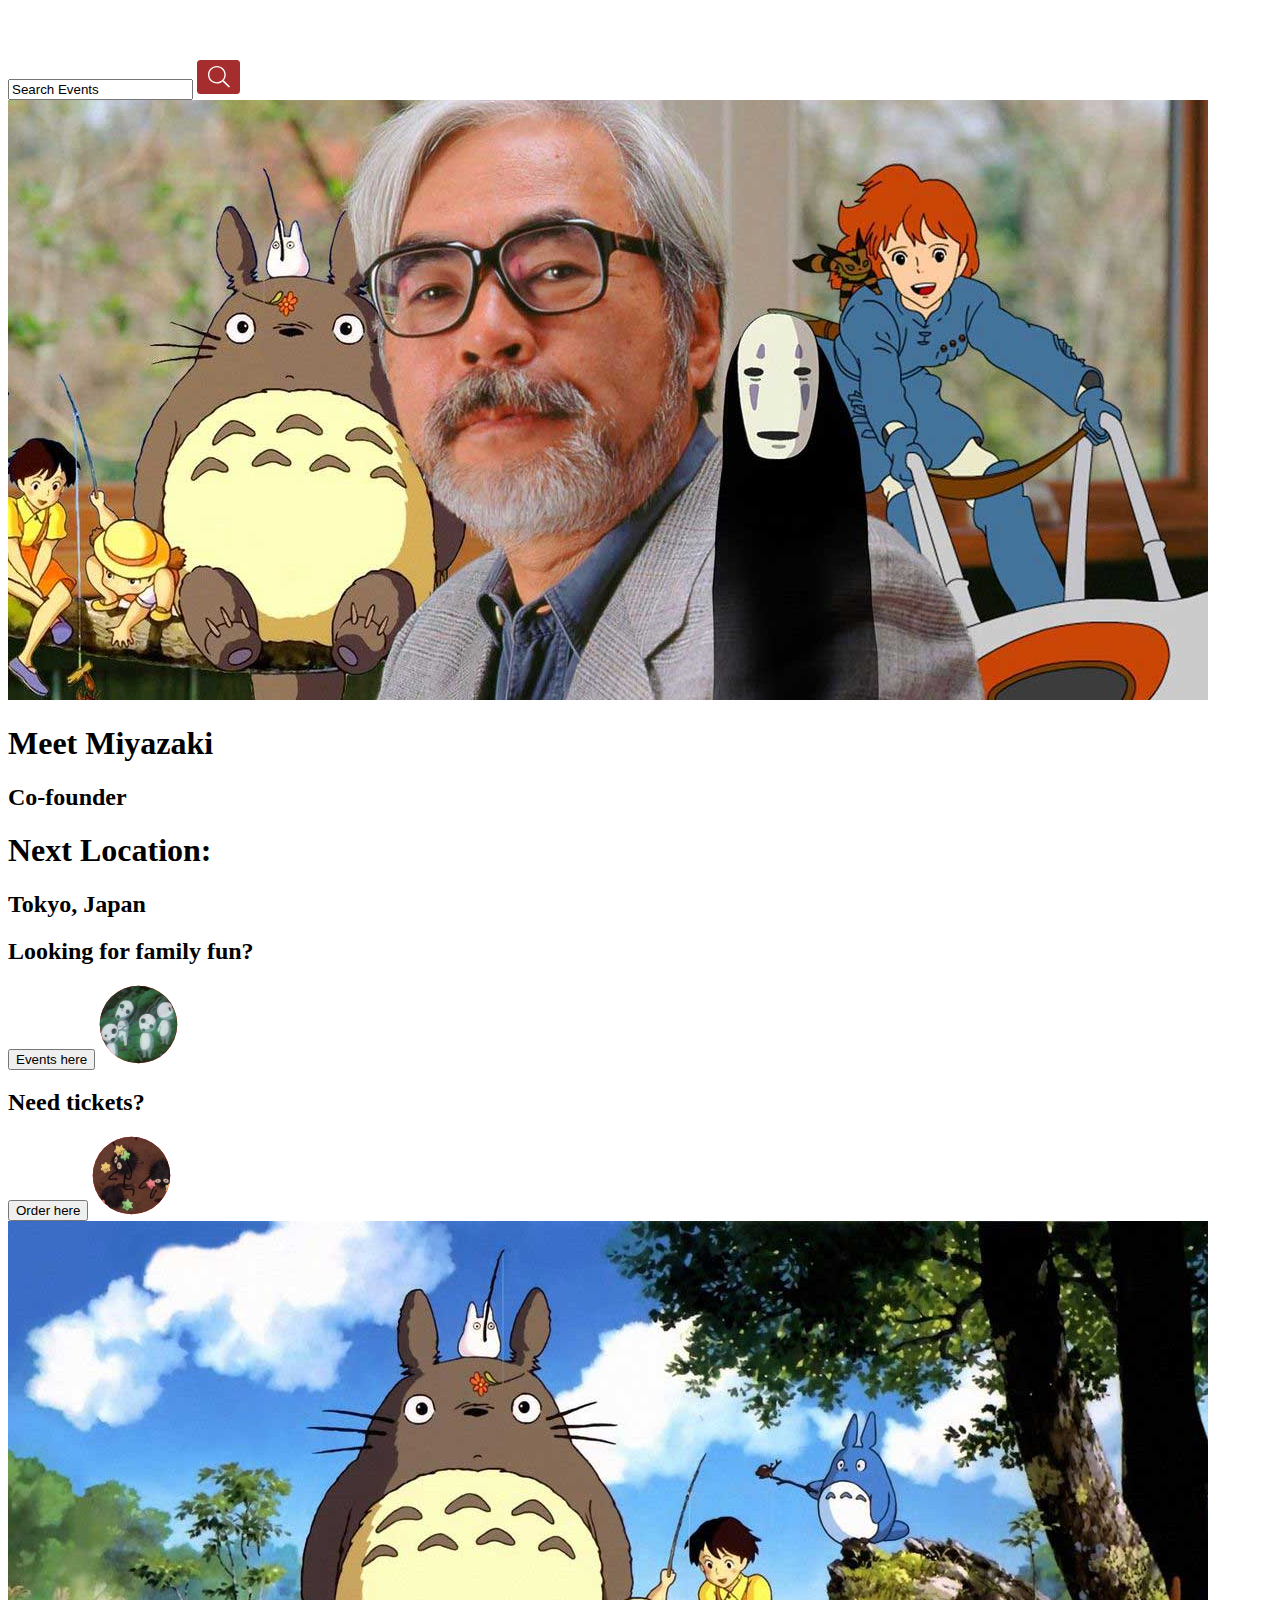
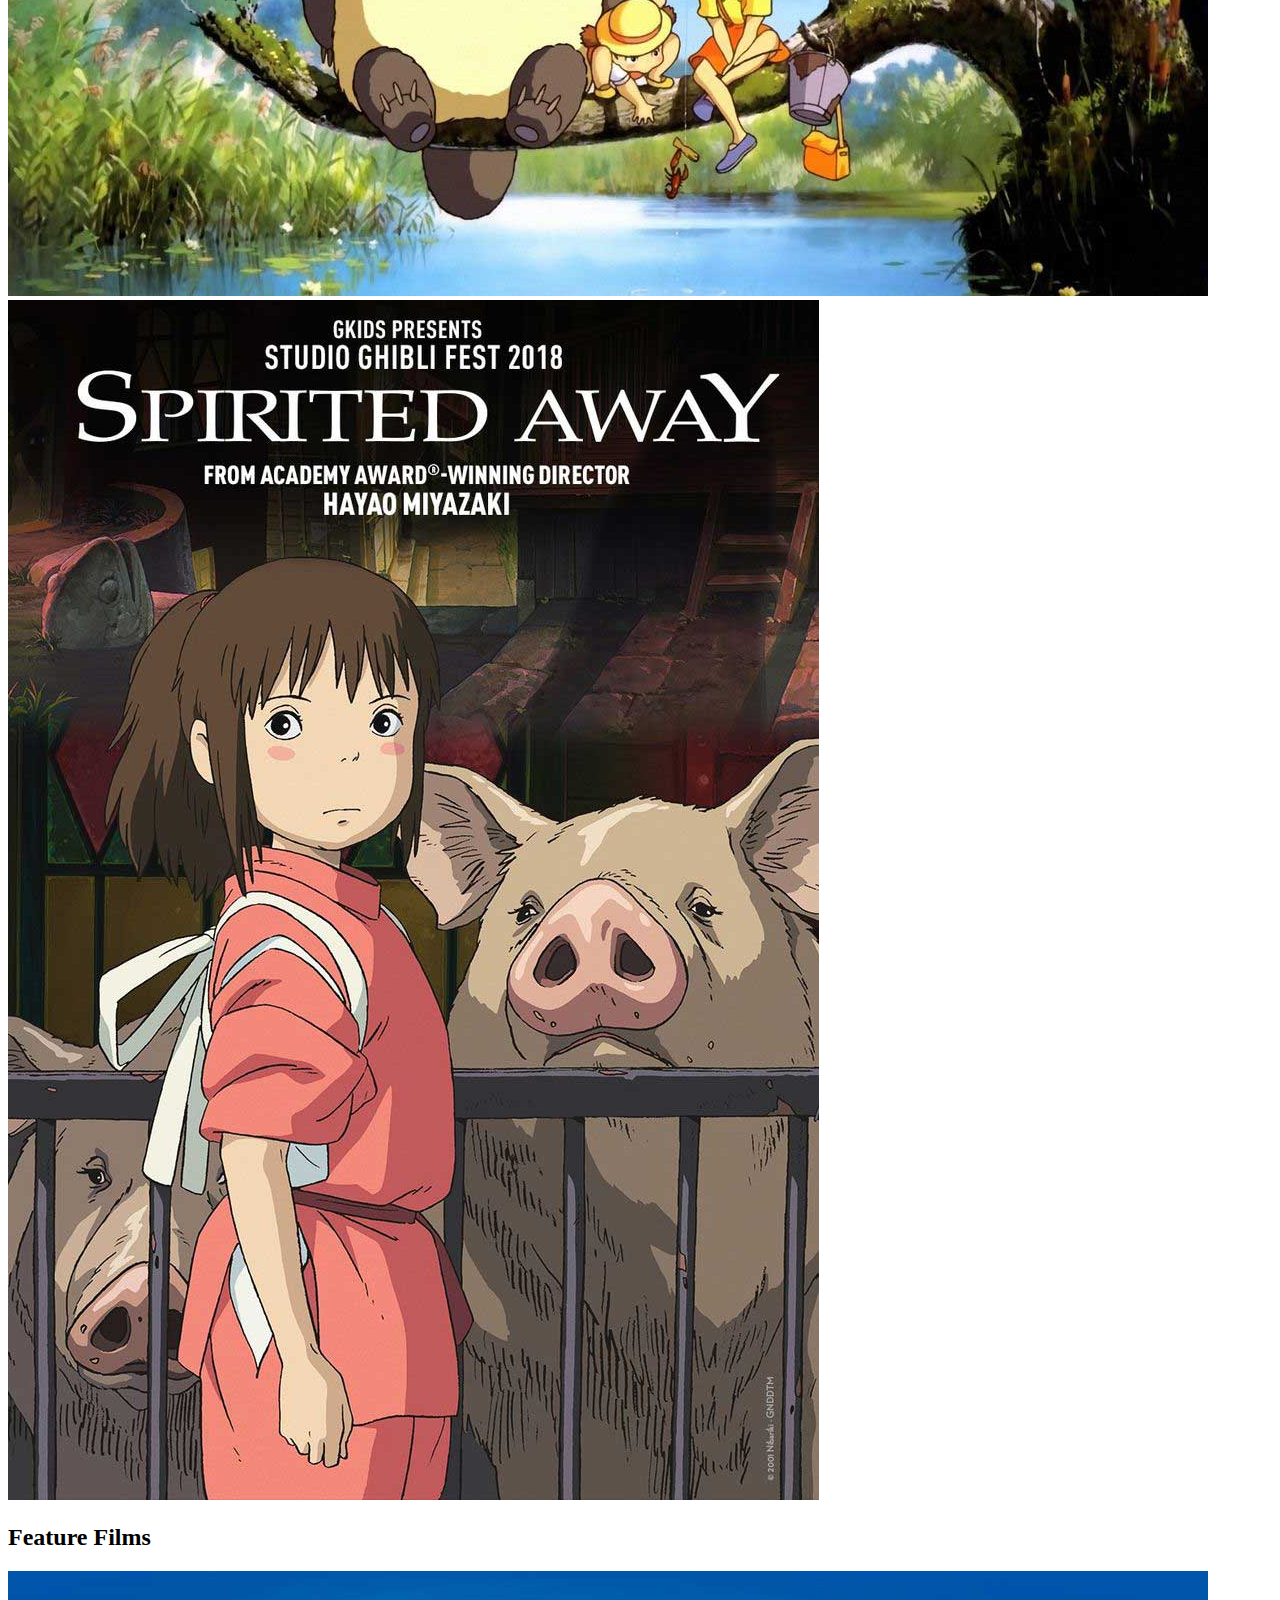
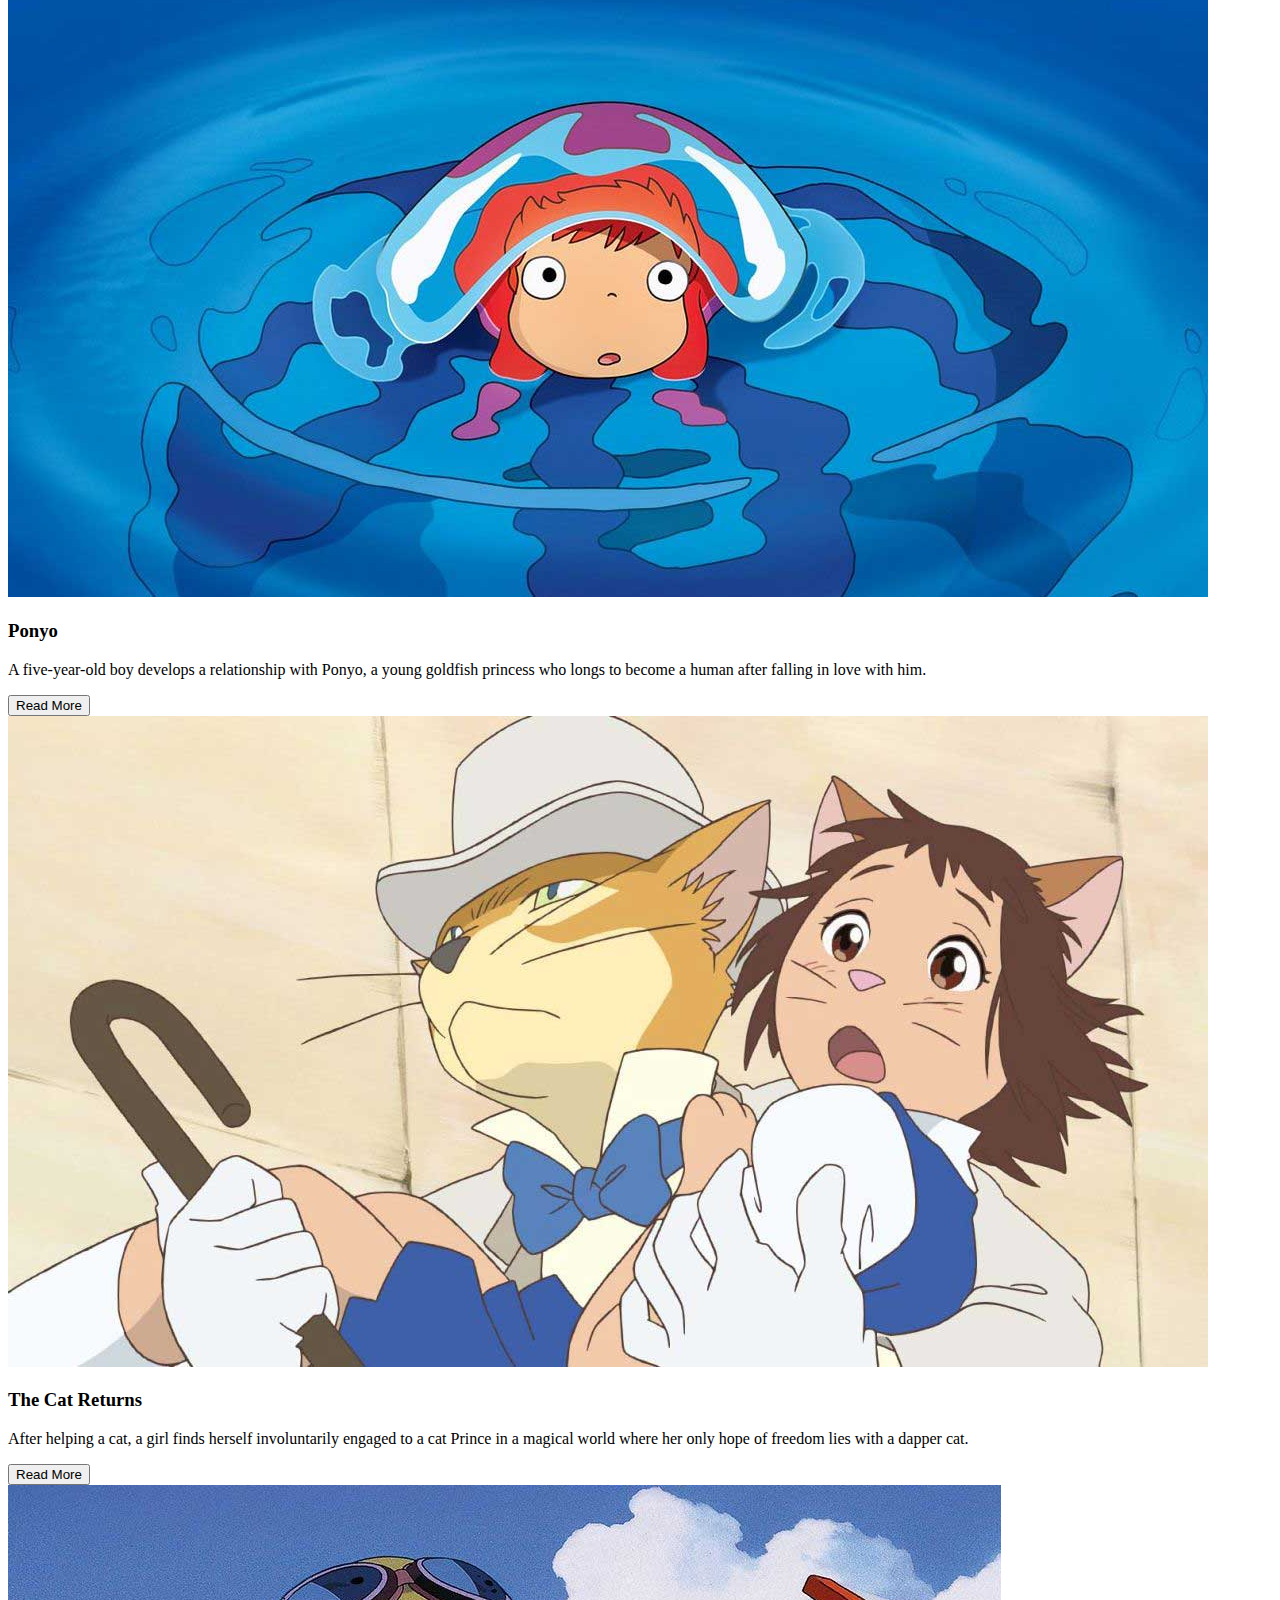
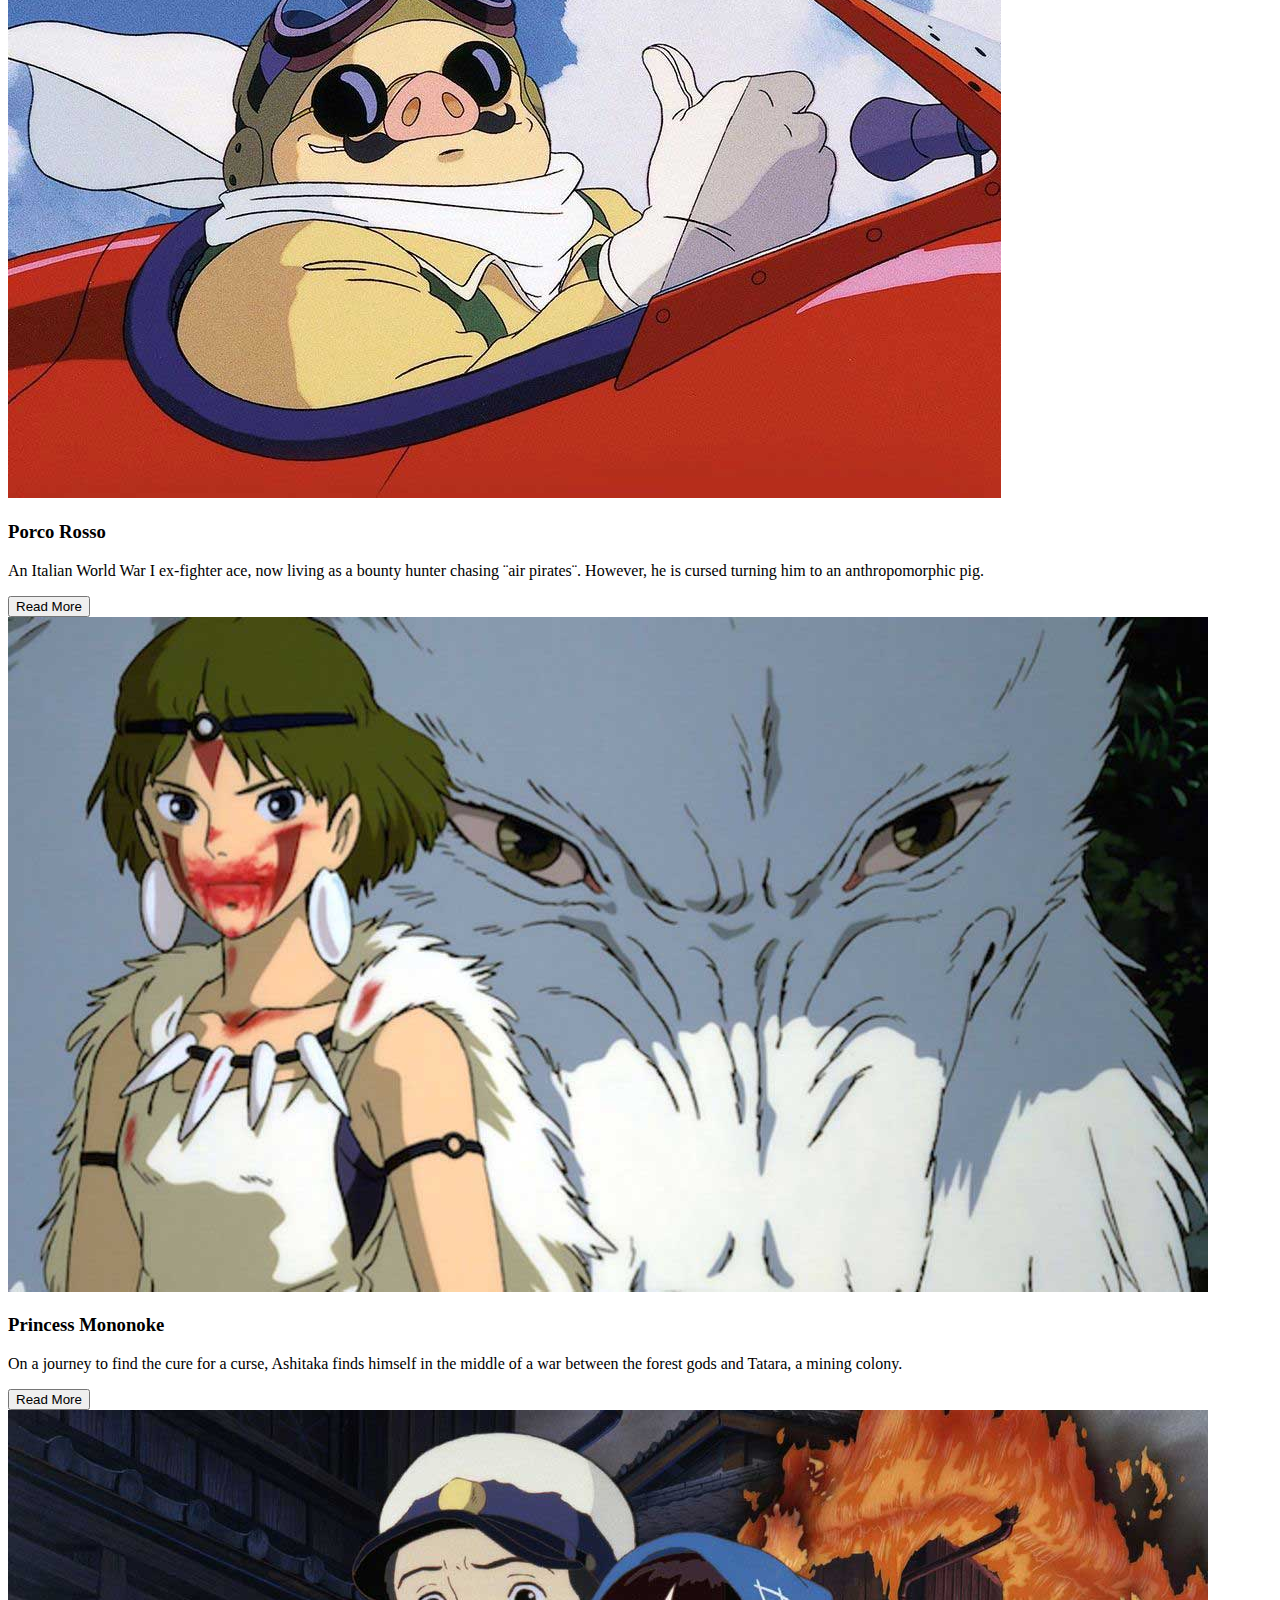
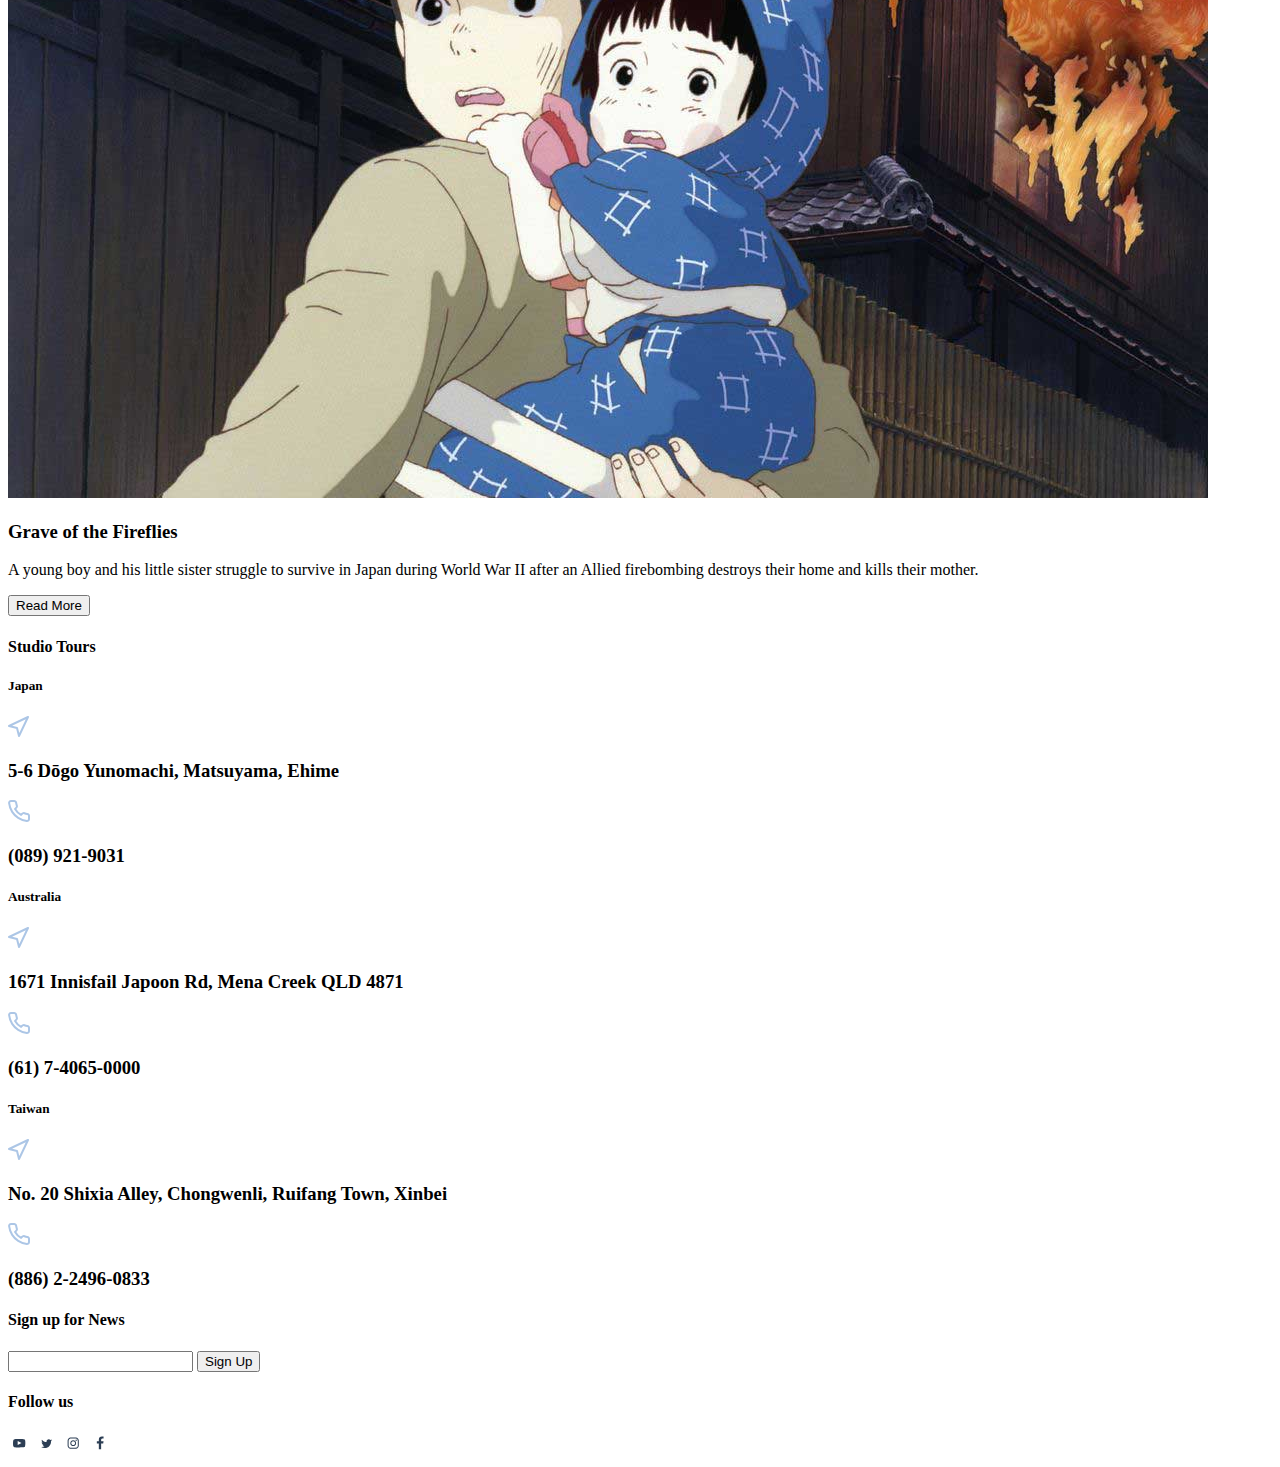
==== commit 8a618036: "fonts and mediaQ" ====
--- a/dev/index.html
+++ b/dev/index.html
@@ -5,11 +5,12 @@
     <meta charset="UTF-8">
     <meta name="viewport" content="width=device-width, initial-scale=1.0">
     <meta http-equiv="X-UA-Compatible" content="ie=edge">
+        <!-- Google Font-->
+<link rel="preconnect" href="https://fonts.googleapis.com">
+<link rel="preconnect" href="https://fonts.gstatic.com" crossorigin>
+<link href="https://fonts.googleapis.com/css2?family=Outfit:wght@100;400;600;700&display=swap" rel="stylesheet">
     <link rel="stylesheet" href="css/styles.css">
     <title>KerryK Reskin</title>
-    <link rel="preconnect" href="https://fonts.googleapis.com">
-<link rel="preconnect" href="https://fonts.gstatic.com" crossorigin>
-<link href="https://fonts.googleapis.com/css2?family=Outfit:wght@100;400;600;700&display=swap" rel="stylesheet">
   </head>
 
   <body>
@@ -37,7 +38,7 @@
   </section>
  
     <!-- Hero Tabs -->
-<div class="darkred">
+<div class="meet">
     <div class="container">
   <section class="content">
     <div class="search">
@@ -46,9 +47,8 @@
   </section>
     </div>
 </div>
-<div class="red">
-    <div class="container">
-
+<div class="next">
+    <div class="container">
   <section class="content">
     <h1>Next Location:</h1>
     <h2>Tokyo, Japan</h2>
@@ -68,7 +68,7 @@
            </div>
     </div>
 
-    <div class="questiontabs-content2">
+    <div class="questiontabs-content">
             <div class="container">
   <section class="content">
     <h2>Need tickets?</h2>
@@ -175,7 +175,7 @@
       Japan during World War II after an Allied firebombing 
       destroys their home and kills their mother.
       </p>
-    <h3>Read More</h3>
+    <button type="button">Read More</button>
   </section>
   </div>
   </div>
